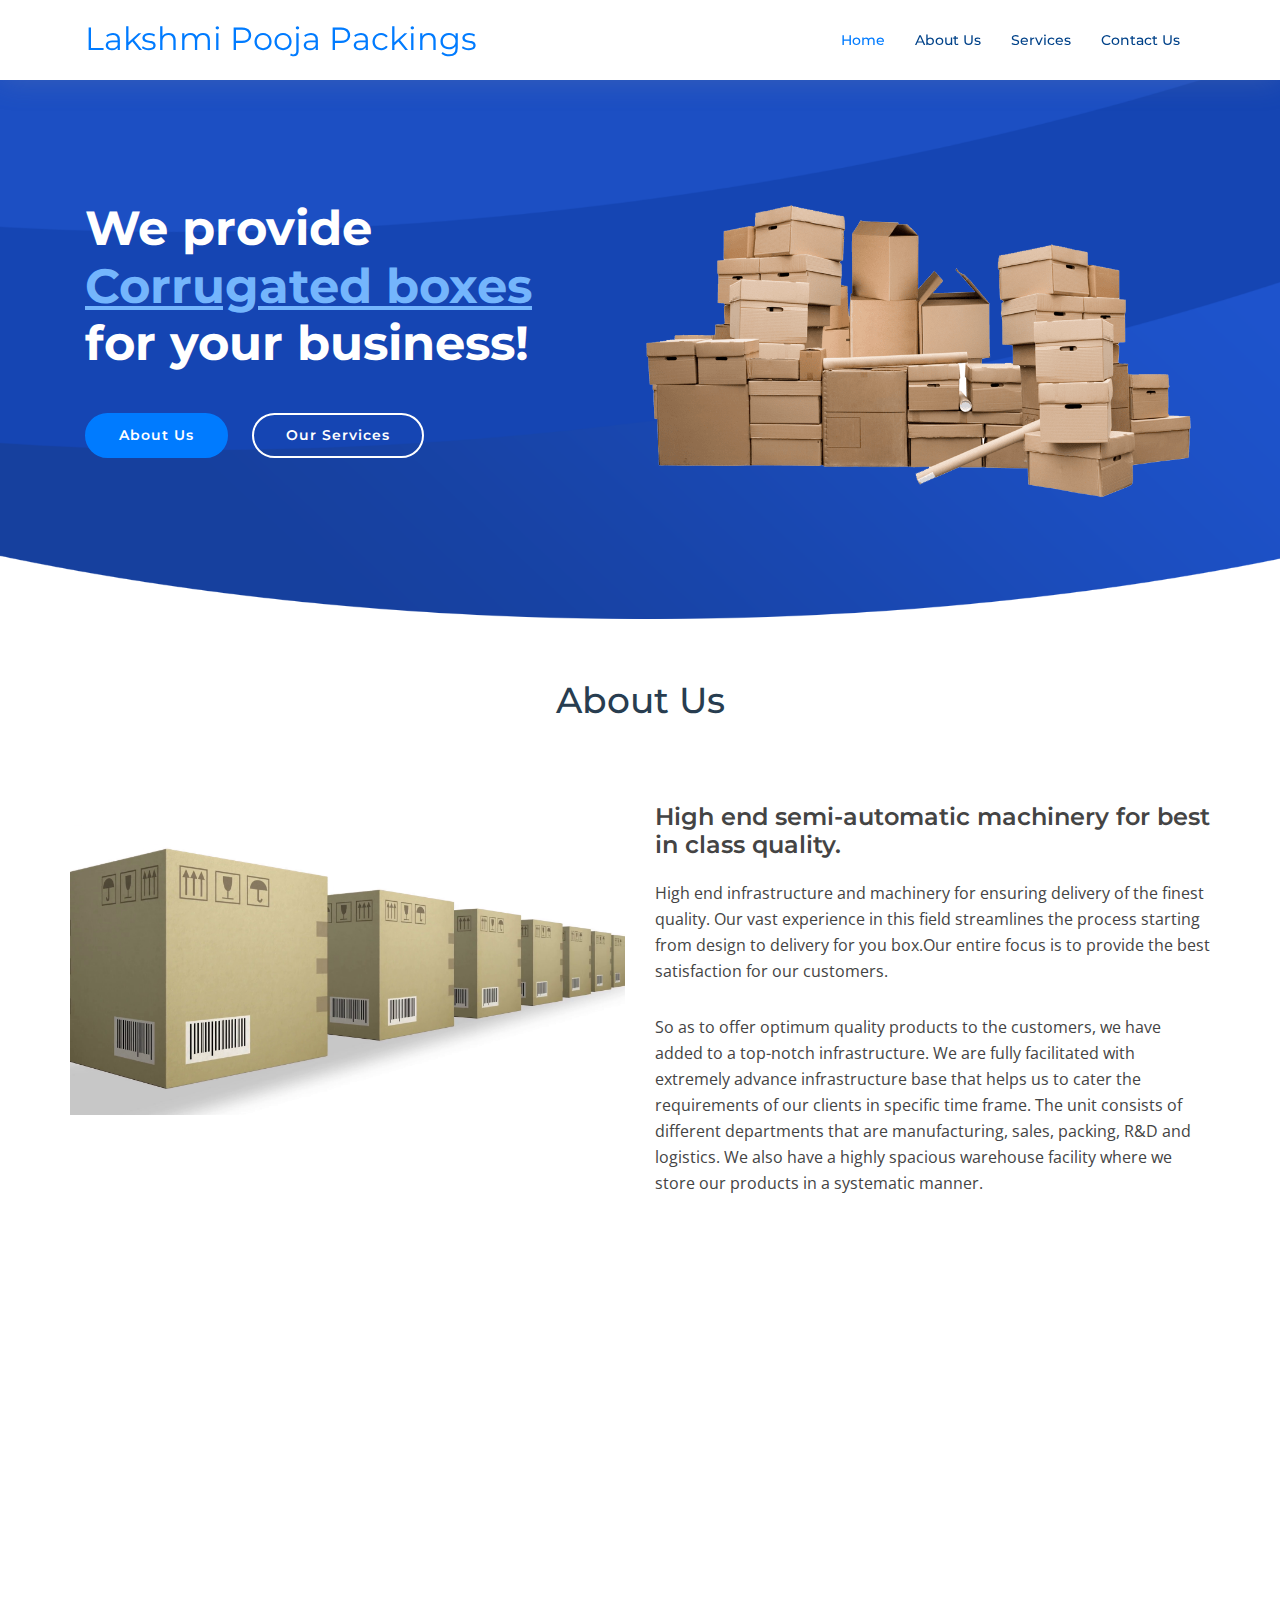
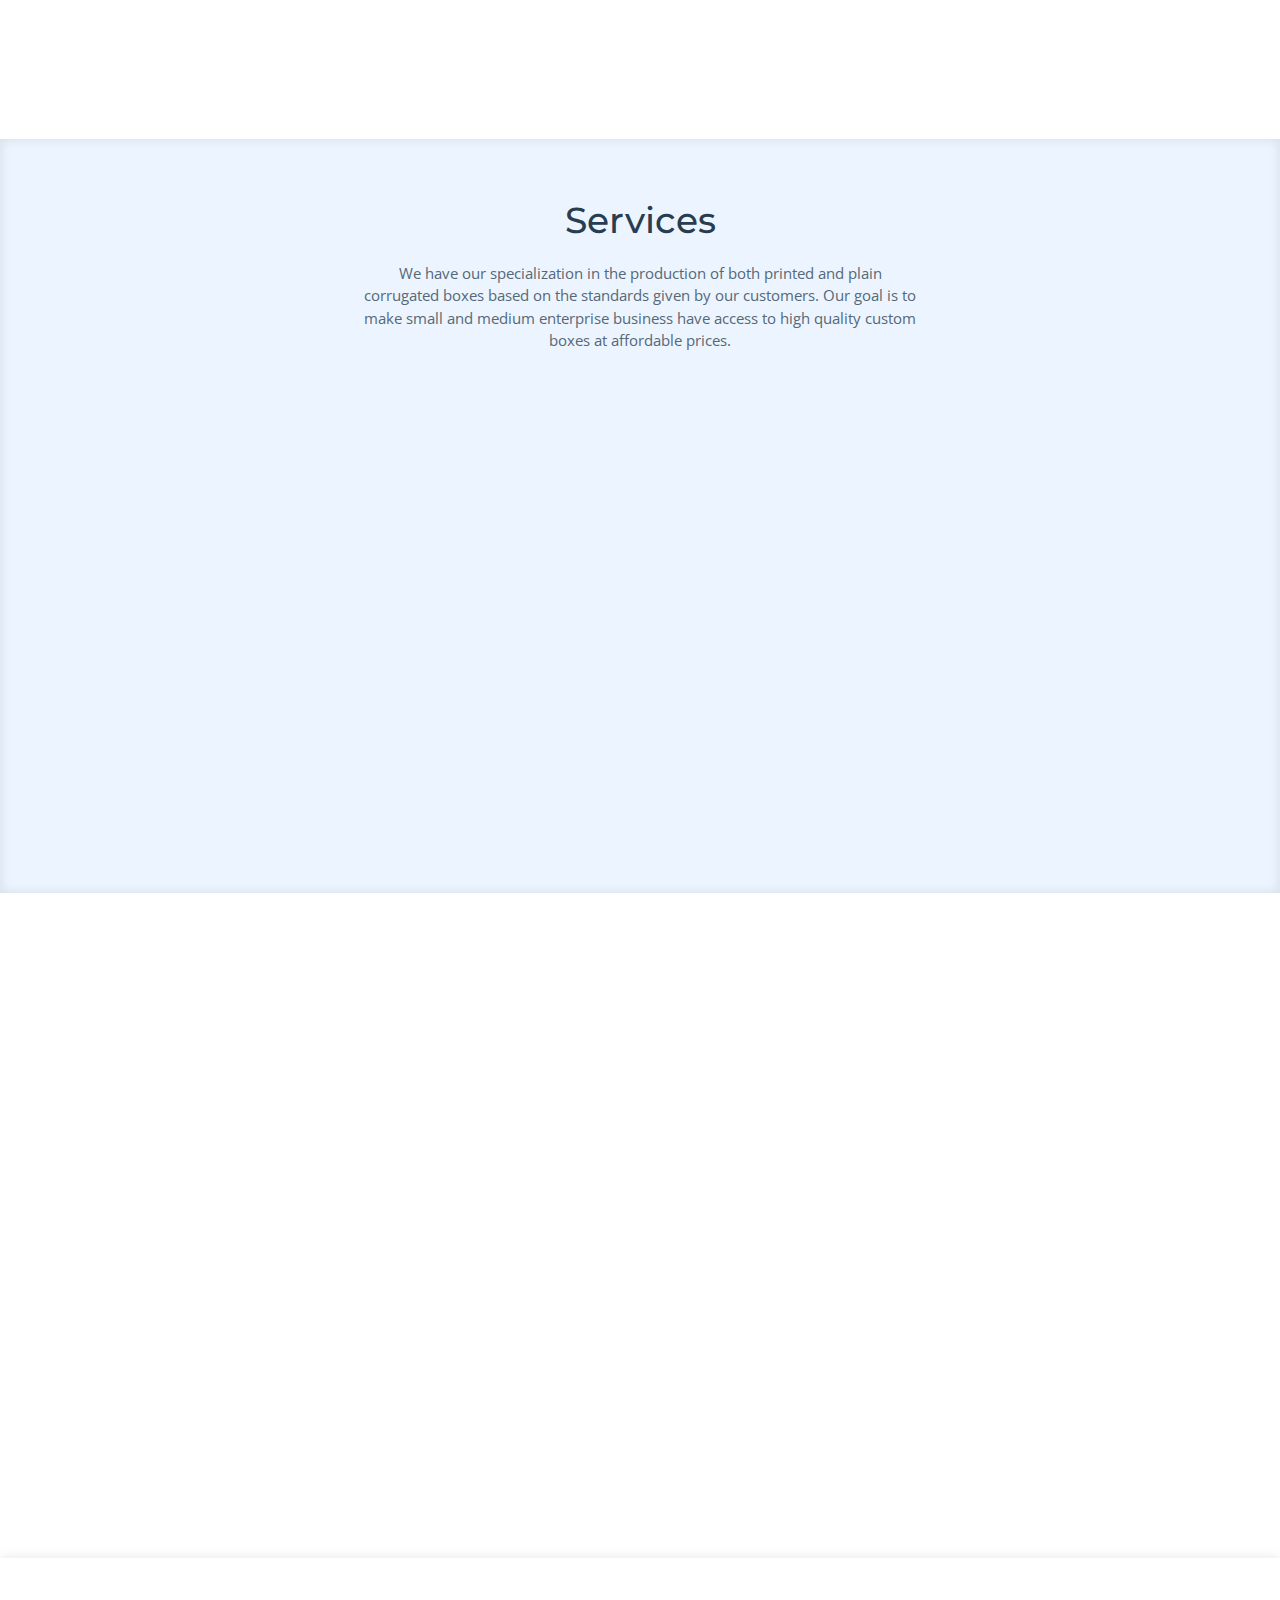
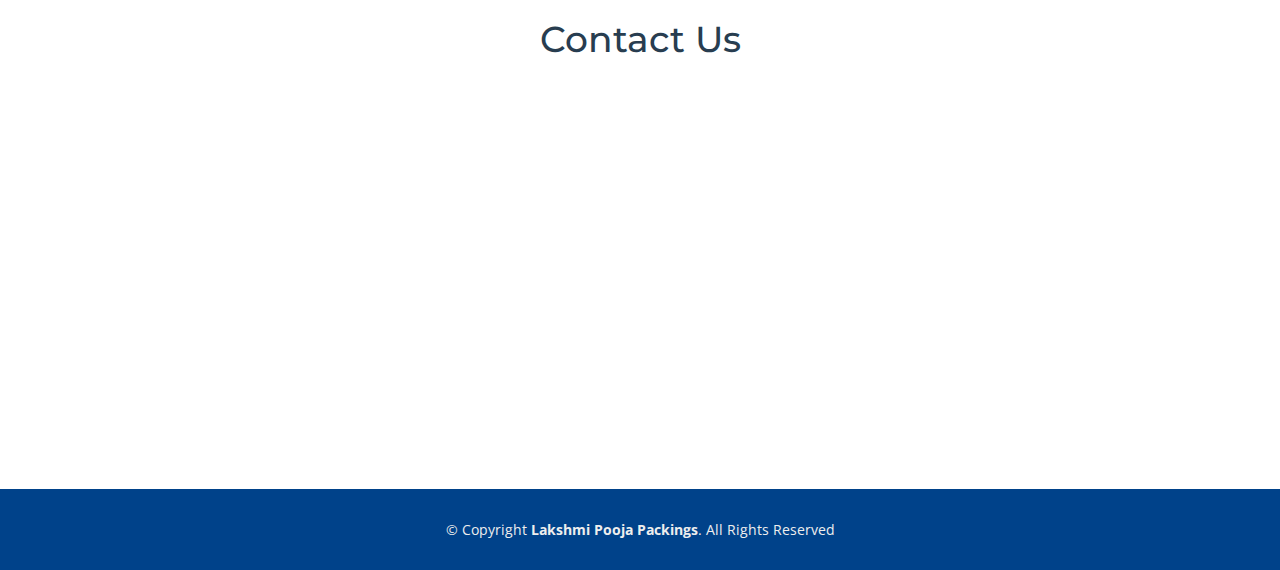
==== index.html @ b99cf153 "first" ====
<!DOCTYPE html>
<html lang="en">
<head>
  <meta charset="utf-8">
  <title>Lakshmi Pooja Packings</title>
  <meta content="width=device-width, initial-scale=1.0" name="viewport">
  <meta name="keywords" content="Corrugated box manufacturers in Coimbatore, lakshmi pooja packings, carton box">
  <meta name="description" content="Corrugated box manufacturers in Coimbatore">

  <!-- Favicons 
  <link href="img/favicon.png" rel="icon">
  <link href="img/apple-touch-icon.png" rel="apple-touch-icon">
  -->

  <!-- Google Fonts -->
  <link href="https://fonts.googleapis.com/css?family=Open+Sans:300,300i,400,400i,700,700i|Montserrat:300,400,500,700" rel="stylesheet">

  <!-- Bootstrap CSS File -->
  <link href="lib/bootstrap/css/bootstrap.min.css" rel="stylesheet">

  <!-- Libraries CSS Files -->
  <link href="lib/font-awesome/css/font-awesome.min.css" rel="stylesheet">
  <link href="lib/animate/animate.min.css" rel="stylesheet">
  <link href="lib/ionicons/css/ionicons.min.css" rel="stylesheet">
  <link href="lib/owlcarousel/assets/owl.carousel.min.css" rel="stylesheet">
  <link href="lib/lightbox/css/lightbox.min.css" rel="stylesheet">

  <!-- Main Stylesheet File -->
  <link href="css/style.css" rel="stylesheet">
</head>

<body>
  <header id="header" class="fixed-top">
    <div class="container">

      <div class="logo float-left">
        <!-- Uncomment below if you prefer to use an image logo -->
        <!-- <h1 class="text-light"><a href="#header"><span>NewBiz</span></a></h1> -->
        <a href="#intro" class="scrollto"><h2>Lakshmi Pooja Packings</h2></a>
      </div>

      <nav class="main-nav float-right d-none d-lg-block">
        <ul>
          <li class="active"><a href="#intro">Home</a></li>
          <li><a href="#about">About Us</a></li>
          <li><a href="#services">Services</a></li> 
          <li><a href="#contact">Contact Us</a></li>
        </ul>
      </nav><!-- .main-nav -->
      
    </div>
  </header><!-- #header -->

  <!--==========================
    Intro Section
  ============================-->
  <section id="intro" class="clearfix">
    <div class="container">

      <div class="intro-img">
        <img src="img/site1.png" alt="" class="img-fluid">
      </div>

      <div class="intro-info">
        <h2>We provide<br><span>Corrugated boxes</span><br>for your business!</h2>
        <div>
          <a href="#about" class="btn-get-started scrollto">About Us</a>
          <a href="#services" class="btn-services scrollto">Our Services</a>
        </div>
      </div>

    </div>
  </section><!-- #intro -->

  <main id="main">

    <!--==========================
      About Us Section
    ============================-->
    <section id="about">
      <div class="container">

        <header class="section-header">
          <h3>About Us</h3>
        </header>

        <div class="row about-container">

          

        <div class="row about-extra">
          <div class="col-lg-6 wow fadeInUp">
            <img src="img/cor3.png" class="img-fluid" alt="">
          </div>
          <div class="col-lg-6 wow fadeInUp pt-5 pt-lg-0">
            <h4>High end semi-automatic machinery for best in class quality.</h4>
            <p>
              High end infrastructure and machinery for ensuring delivery of the finest quality. Our vast experience in this field streamlines the process starting from design to delivery for you box.Our entire focus is to provide the best satisfaction for our customers.
            </p>
            <p>
             So as to offer optimum quality products to the customers, we have added to a top-notch infrastructure. We are fully facilitated with extremely advance infrastructure base that helps us to cater the requirements of our clients in specific time frame. The unit consists of different departments that are manufacturing, sales, packing, R&D and logistics. We also have a highly spacious warehouse facility where we store our products in a systematic manner.
            </p>
          </div>
        </div>

        <div class="row about-extra">
          <div class="col-lg-6 wow fadeInUp order-1 order-lg-2">
            <img src="img/cor.jpg" class="img-fluid" alt="">
          </div>

          <div class="col-lg-6 wow fadeInUp pt-4 pt-lg-0 order-2 order-lg-1">
            <h4>With our industry leading variety and quality, we have emerged as one of the best manufacturers of corrugated boxes.</h4>
          
              <p>Established in the year 1999 at Coimbatore, Tamil Nadu, we “Lakshmi Pooja Packings” are a Sole Proprietorship (Individual) based firm, engaged as the manufacturer of Packaging Box, Corrugated Box and Carton Box. We offer these products at competitive prices to our respected clientele within the definite time period. Under the supervision of our mentor “Ramesh (Proprietor)” we have attained a tremendous position in the market.</p> 
            <p>
              We have been counted amongst the most trusted names in this domain, we are involved as the manufacturer of Packaging Box, Corrugated Box and Carton Box. Offered product range is in compliance with the defined industrial quality norms. 
            </p>
          </div>
          
        </div>

      </div>
    </section><!-- #about -->

    <!--==========================
      Services Section
    ============================-->
    <section id="services" class="section-bg">
      <div class="container">

        <header class="section-header">
          <h3>Services</h3>
          <p>We have our specialization in the production of both printed and plain corrugated boxes based on the standards given by our customers. Our goal is to make small and medium enterprise business have access to high quality custom boxes at affordable prices.</p>
        </header>

        <div class="row">

          <div class="col-md-6 col-lg-5 offset-lg-1 wow bounceInUp" data-wow-duration="1.4s">
            <div class="box">
              <div class="icon"><i class="ion-ios-analytics-outline" style="color: #ff689b;"></i></div>
              <h4 class="title"><a href="">Printed Boxes</a></h4>
              <p class="description">We manufacture off set printed boxes with various customisations. We also have designer services where the customer can create a design of their choice.</p>
            </div>
          </div>
          <div class="col-md-6 col-lg-5 wow bounceInUp" data-wow-duration="1.4s">
            <div class="box">
              <div class="icon"><i class="ion-ios-bookmarks-outline" style="color: #e9bf06;"></i></div>
              <h4 class="title"><a href="">Plain Boxes</a></h4>
              <p class="description">We undertake all plain box orders of desired sizes and support a wide range of GSM of customer's choice. Choose a ply of your choice (3ply, 5ply, 7ply and 9ply)</p>
            </div>
          </div>

          <div class="col-md-6 col-lg-5 offset-lg-1 wow bounceInUp" data-wow-delay="0.1s" data-wow-duration="1.4s">
            <div class="box">
              <div class="icon"><i class="ion-ios-paper-outline" style="color: #3fcdc7;"></i></div>
              <h4 class="title"><a href="">Readymade boxes</a></h4>
              <p class="description">We have a few ready made motor and grinder boxes which you can choose without any waiting time.</p>
            </div>
          </div>
          <div class="col-md-6 col-lg-5 wow bounceInUp" data-wow-delay="0.1s" data-wow-duration="1.4s">
            <div class="box">
              <div class="icon"><i class="ion-ios-speedometer-outline" style="color:#41cf2e;"></i></div>
              <h4 class="title"><a href="">Buffer</a></h4>
              <p class="description">In addition to the carton box of your choice, choose a buffer (both corrugated buffers as well as thermocol buffers) </p>
            </div>
          </div>
          </div>

        </div>

      </div>
    </section><!-- #services -->

    <!--==========================
      Why Us Section
    ============================-->
    <section id="why-us" class="wow fadeIn">
      <div class="container">
        <header class="section-header">
          <h3>Why choose us?</h3>
        </header>

        <div class="row row-eq-height justify-content-center">

          <div class="col-lg-4 mb-4">
            <div class="card wow bounceInUp">
                <i class="fa fa-diamond"></i>
              <div class="card-body">
                <h5 class="card-title">Quality First</h5>
                <p class="card-text">We help our customers design carton boxes of their needs. We ensure that our delivered product is of highest quality.</p>
              </div>
            </div>
          </div>

          <div class="col-lg-4 mb-4">
            <div class="card wow bounceInUp">
                <i class="fa fa-language"></i>
              <div class="card-body">
                <h5 class="card-title">Competative rates</h5>
                <p class="card-text">Being a large scale manufacturer and distributor, enables us to pass on bulk discounts directly to the customer.</p>
              </div>
            </div>
          </div>

          <div class="col-lg-4 mb-4">
            <div class="card wow bounceInUp">
                <i class="fa fa-object-group"></i>
              <div class="card-body">
                <h5 class="card-title">Timely delivery</h5>
                <p class="card-text">While we look forward to building continuing relations with our customers, we always strive to stand above the competition.</p>
              </div>
            </div>
          </div>

        </div>

        <div class="row counters">

          <div class="col-lg-3 col-6 text-center">
                          <p>More than</p>

            <span data-toggle="counter-up">500</span>
            <p>Clients</p>
          </div>

          <div class="col-lg-3 col-6 text-center">
              <p>More than</p>
            <span data-toggle="counter-up">10000</span>
            <p>Orders under taken</p>
          </div>

           <div class="col-lg-3 col-6 text-center">
              <p>More than</p>
            <span data-toggle="counter-up">12</span>
            <p>Years of expertise</p>
          </div>

           <div class="col-lg-3 col-6 text-center">
              <p>More than</p>
            <span data-toggle="counter-up">50</span>
            <p>Employees working</p>
          </div>
  
        </div>

      </div>
    </section>

    <!--==========================
     
   
    <section id="portfolio" class="clearfix">
      <div class="container">

        <header class="section-header">
          <h3 class="section-title">Our Portfolio</h3>
        </header>

        <div class="row">
          <div class="col-lg-12">
            <ul id="portfolio-flters">
              <li data-filter="*" class="filter-active">All</li>
              <li data-filter=".filter-app">App</li>
              <li data-filter=".filter-card">Card</li>
              <li data-filter=".filter-web">Web</li>
            </ul>
          </div>
        </div>

        <div class="row portfolio-container">

          <div class="col-lg-4 col-md-6 portfolio-item filter-app">
            <div class="portfolio-wrap">
              <img src="img/portfolio/app1.jpg" class="img-fluid" alt="">
              <div class="portfolio-info">
                <h4><a href="#">App 1</a></h4>
                <p>App</p>
                <div>
                  <a href="img/portfolio/app1.jpg" data-lightbox="portfolio" data-title="App 1" class="link-preview" title="Preview"><i class="ion ion-eye"></i></a>
                  <a href="#" class="link-details" title="More Details"><i class="ion ion-android-open"></i></a>
                </div>
              </div>
            </div>
          </div>

          <div class="col-lg-4 col-md-6 portfolio-item filter-web" data-wow-delay="0.1s">
            <div class="portfolio-wrap">
              <img src="img/portfolio/web3.jpg" class="img-fluid" alt="">
              <div class="portfolio-info">
                <h4><a href="#">Web 3</a></h4>
                <p>Web</p>
                <div>
                  <a href="img/portfolio/web3.jpg" class="link-preview" data-lightbox="portfolio" data-title="Web 3" title="Preview"><i class="ion ion-eye"></i></a>
                  <a href="#" class="link-details" title="More Details"><i class="ion ion-android-open"></i></a>
                </div>
              </div>
            </div>
          </div>

          <div class="col-lg-4 col-md-6 portfolio-item filter-app" data-wow-delay="0.2s">
            <div class="portfolio-wrap">
              <img src="img/portfolio/app2.jpg" class="img-fluid" alt="">
              <div class="portfolio-info">
                <h4><a href="#">App 2</a></h4>
                <p>App</p>
                <div>
                  <a href="img/portfolio/app2.jpg" class="link-preview" data-lightbox="portfolio" data-title="App 2" title="Preview"><i class="ion ion-eye"></i></a>
                  <a href="#" class="link-details" title="More Details"><i class="ion ion-android-open"></i></a>
                </div>
              </div>
            </div>
          </div>

          <div class="col-lg-4 col-md-6 portfolio-item filter-card">
            <div class="portfolio-wrap">
              <img src="img/portfolio/card2.jpg" class="img-fluid" alt="">
              <div class="portfolio-info">
                <h4><a href="#">Card 2</a></h4>
                <p>Card</p>
                <div>
                  <a href="img/portfolio/card2.jpg" class="link-preview" data-lightbox="portfolio" data-title="Card 2" title="Preview"><i class="ion ion-eye"></i></a>
                  <a href="#" class="link-details" title="More Details"><i class="ion ion-android-open"></i></a>
                </div>
              </div>
            </div>
          </div>

          <div class="col-lg-4 col-md-6 portfolio-item filter-web" data-wow-delay="0.1s">
            <div class="portfolio-wrap">
              <img src="img/portfolio/web2.jpg" class="img-fluid" alt="">
              <div class="portfolio-info">
                <h4><a href="#">Web 2</a></h4>
                <p>Web</p>
                <div>
                  <a href="img/portfolio/web2.jpg" class="link-preview" data-lightbox="portfolio" data-title="Web 2" title="Preview"><i class="ion ion-eye"></i></a>
                  <a href="#" class="link-details" title="More Details"><i class="ion ion-android-open"></i></a>
                </div>
              </div>
            </div>
          </div>

          <div class="col-lg-4 col-md-6 portfolio-item filter-app" data-wow-delay="0.2s">
            <div class="portfolio-wrap">
              <img src="img/portfolio/app3.jpg" class="img-fluid" alt="">
              <div class="portfolio-info">
                <h4><a href="#">App 3</a></h4>
                <p>App</p>
                <div>
                  <a href="img/portfolio/app3.jpg" class="link-preview" data-lightbox="portfolio" data-title="App 3" title="Preview"><i class="ion ion-eye"></i></a>
                  <a href="#" class="link-details" title="More Details"><i class="ion ion-android-open"></i></a>
                </div>
              </div>
            </div>
          </div>

          <div class="col-lg-4 col-md-6 portfolio-item filter-card">
            <div class="portfolio-wrap">
              <img src="img/portfolio/card1.jpg" class="img-fluid" alt="">
              <div class="portfolio-info">
                <h4><a href="#">Card 1</a></h4>
                <p>Card</p>
                <div>
                  <a href="img/portfolio/card1.jpg" class="link-preview" data-lightbox="portfolio" data-title="Card 1" title="Preview"><i class="ion ion-eye"></i></a>
                  <a href="#" class="link-details" title="More Details"><i class="ion ion-android-open"></i></a>
                </div>
              </div>
            </div>
          </div>

          <div class="col-lg-4 col-md-6 portfolio-item filter-card" data-wow-delay="0.1s">
            <div class="portfolio-wrap">
              <img src="img/portfolio/card3.jpg" class="img-fluid" alt="">
              <div class="portfolio-info">
                <h4><a href="#">Card 3</a></h4>
                <p>Card</p>
                <div>
                  <a href="img/portfolio/card3.jpg" class="link-preview" data-lightbox="portfolio" data-title="Card 3" title="Preview"><i class="ion ion-eye"></i></a>
                  <a href="#" class="link-details" title="More Details"><i class="ion ion-android-open"></i></a>
                </div>
              </div>
            </div>
          </div>

          <div class="col-lg-4 col-md-6 portfolio-item filter-web" data-wow-delay="0.2s">
            <div class="portfolio-wrap">
              <img src="img/portfolio/web1.jpg" class="img-fluid" alt="">
              <div class="portfolio-info">
                <h4><a href="#">Web 1</a></h4>
                <p>Web</p>
                <div>
                  <a href="img/portfolio/web1.jpg" class="link-preview" data-lightbox="portfolio" data-title="Web 1" title="Preview"><i class="ion ion-eye"></i></a>
                  <a href="#" class="link-details" title="More Details"><i class="ion ion-android-open"></i></a>
                </div>
              </div>
            </div>
          </div>

        </div>

      </div>
    </section><!-- #portfolio -->


    <!--==========================
     
    <section id="testimonials" class="section-bg">
      <div class="container">

        <header class="section-header">
          <h3>Testimonials</h3>
        </header>

        <div class="row justify-content-center">
          <div class="col-lg-8">

            <div class="owl-carousel testimonials-carousel wow fadeInUp">
    
              <div class="testimonial-item">
                <img src="img/testimonial-1.jpg" class="testimonial-img" alt="">
                <h3>Saul Goodman</h3>
                <h4>Ceo &amp; Founder</h4>
                <p>
                  Proin iaculis purus consequat sem cure digni ssim donec porttitora entum suscipit rhoncus. Accusantium quam, ultricies eget id, aliquam eget nibh et. Maecen aliquam, risus at semper.
                </p>
              </div>
    
              <div class="testimonial-item">
                <img src="img/testimonial-2.jpg" class="testimonial-img" alt="">
                <h3>Sara Wilsson</h3>
                <h4>Designer</h4>
                <p>
                  Export tempor illum tamen malis malis eram quae irure esse labore quem cillum quid cillum eram malis quorum velit fore eram velit sunt aliqua noster fugiat irure amet legam anim culpa.
                </p>
              </div>
    
              <div class="testimonial-item">
                <img src="img/testimonial-3.jpg" class="testimonial-img" alt="">
                <h3>Jena Karlis</h3>
                <h4>Store Owner</h4>
                <p>
                  Enim nisi quem export duis labore cillum quae magna enim sint quorum nulla quem veniam duis minim tempor labore quem eram duis noster aute amet eram fore quis sint minim.
                </p>
              </div>
    
              <div class="testimonial-item">
                <img src="img/testimonial-4.jpg" class="testimonial-img" alt="">
                <h3>Matt Brandon</h3>
                <h4>Freelancer</h4>
                <p>
                  Fugiat enim eram quae cillum dolore dolor amet nulla culpa multos export minim fugiat minim velit minim dolor enim duis veniam ipsum anim magna sunt elit fore quem dolore labore illum veniam.
                </p>
              </div>
    
              <div class="testimonial-item">
                <img src="img/testimonial-5.jpg" class="testimonial-img" alt="">
                <h3>John Larson</h3>
                <h4>Entrepreneur</h4>
                <p>
                  Quis quorum aliqua sint quem legam fore sunt eram irure aliqua veniam tempor noster veniam enim culpa labore duis sunt culpa nulla illum cillum fugiat legam esse veniam culpa fore nisi cillum quid.
                </p>
              </div>

            </div>

          </div>
        </div>


      </div>
    </section><!-- #testimonials -->

    <!--==========================
     
    <section id="team">
      <div class="container">
        <div class="section-header">
          <h3>Team</h3>
          <p>Sed ut perspiciatis unde omnis iste natus error sit voluptatem accusantium doloremque</p>
        </div>

        <div class="row">

          <div class="col-lg-3 col-md-6 wow fadeInUp">
            <div class="member">
              <img src="img/team-1.jpg" class="img-fluid" alt="">
              <div class="member-info">
                <div class="member-info-content">
                  <h4>Walter White</h4>
                  <span>Chief Executive Officer</span>
                  <div class="social">
                    <a href=""><i class="fa fa-twitter"></i></a>
                    <a href=""><i class="fa fa-facebook"></i></a>
                    <a href=""><i class="fa fa-google-plus"></i></a>
                    <a href=""><i class="fa fa-linkedin"></i></a>
                  </div>
                </div>
              </div>
            </div>
          </div>

          <div class="col-lg-3 col-md-6 wow fadeInUp" data-wow-delay="0.1s">
            <div class="member">
              <img src="img/team-2.jpg" class="img-fluid" alt="">
              <div class="member-info">
                <div class="member-info-content">
                  <h4>Sarah Jhonson</h4>
                  <span>Product Manager</span>
                  <div class="social">
                    <a href=""><i class="fa fa-twitter"></i></a>
                    <a href=""><i class="fa fa-facebook"></i></a>
                    <a href=""><i class="fa fa-google-plus"></i></a>
                    <a href=""><i class="fa fa-linkedin"></i></a>
                  </div>
                </div>
              </div>
            </div>
          </div>

          <div class="col-lg-3 col-md-6 wow fadeInUp" data-wow-delay="0.2s">
            <div class="member">
              <img src="img/team-3.jpg" class="img-fluid" alt="">
              <div class="member-info">
                <div class="member-info-content">
                  <h4>William Anderson</h4>
                  <span>CTO</span>
                  <div class="social">
                    <a href=""><i class="fa fa-twitter"></i></a>
                    <a href=""><i class="fa fa-facebook"></i></a>
                    <a href=""><i class="fa fa-google-plus"></i></a>
                    <a href=""><i class="fa fa-linkedin"></i></a>
                  </div>
                </div>
              </div>
            </div>
          </div>

          <div class="col-lg-3 col-md-6 wow fadeInUp" data-wow-delay="0.3s">
            <div class="member">
              <img src="img/team-4.jpg" class="img-fluid" alt="">
              <div class="member-info">
                <div class="member-info-content">
                  <h4>Amanda Jepson</h4>
                  <span>Accountant</span>
                  <div class="social">
                    <a href=""><i class="fa fa-twitter"></i></a>
                    <a href=""><i class="fa fa-facebook"></i></a>
                    <a href=""><i class="fa fa-google-plus"></i></a>
                    <a href=""><i class="fa fa-linkedin"></i></a>
                  </div>
                </div>
              </div>
            </div>
          </div>

        </div>

      </div>
    </section><!-- #team -->

    <!--==========================
     
    <section id="clients" class="section-bg">

      <div class="container">

        <div class="section-header">
          <h3>Our CLients</h3>
          <p>Sed ut perspiciatis unde omnis iste natus error sit voluptatem accusantium doloremque dere santome nida.</p>
        </div>

        <div class="row no-gutters clients-wrap clearfix wow fadeInUp">

          <div class="col-lg-3 col-md-4 col-xs-6">
            <div class="client-logo">
              <img src="img/clients/client-1.png" class="img-fluid" alt="">
            </div>
          </div>
          
          <div class="col-lg-3 col-md-4 col-xs-6">
            <div class="client-logo">
              <img src="img/clients/client-2.png" class="img-fluid" alt="">
            </div>
          </div>
        
          <div class="col-lg-3 col-md-4 col-xs-6">
            <div class="client-logo">
              <img src="img/clients/client-3.png" class="img-fluid" alt="">
            </div>
          </div>
          
          <div class="col-lg-3 col-md-4 col-xs-6">
            <div class="client-logo">
              <img src="img/clients/client-4.png" class="img-fluid" alt="">
            </div>
          </div>
          
          <div class="col-lg-3 col-md-4 col-xs-6">
            <div class="client-logo">
              <img src="img/clients/client-5.png" class="img-fluid" alt="">
            </div>
          </div>
        
          <div class="col-lg-3 col-md-4 col-xs-6">
            <div class="client-logo">
              <img src="img/clients/client-6.png" class="img-fluid" alt="">
            </div>
          </div>
          
          <div class="col-lg-3 col-md-4 col-xs-6">
            <div class="client-logo">
              <img src="img/clients/client-7.png" class="img-fluid" alt="">
            </div>
          </div>
          
          <div class="col-lg-3 col-md-4 col-xs-6">
            <div class="client-logo">
              <img src="img/clients/client-8.png" class="img-fluid" alt="">
            </div>
          </div>

        </div>

      </div>

    </section>

    <!--==========================
      Contact Section
    ============================-->
    <section id="contact">
      <div class="container-fluid">

        <div class="section-header">
          <h3>Contact Us</h3>
        </div>

        <div class="row wow fadeInUp">

          <div class="col-lg-6">
            <div class="map mb-4 mb-lg-0">
              <iframe src="https://www.google.com/maps/embed?pb=!1m18!1m12!1m3!1d3916.0814263641905!2d76.98674061463045!3d11.032517557431602!2m3!1f0!2f0!3f0!3m2!1i1024!2i768!4f13.1!3m3!1m2!1s0x3ba8583f3f2d3699%3A0x5307e9c1c04a94c7!2sLakshmi+Pooja+Packings!5e0!3m2!1sen!2sin!4v1551111389580" frameborder="0" style="border:0; width: 100%; height: 312px;" allowfullscreen></iframe>
            </div>
          </div>

          <div class="col-lg-6">
            <div class="row">
              <div class="col-md-9 info">
                <i class="ion-ios-location-outline"></i>
                <p>No 1, Chinthamani Nagar, Shobha Nagar Road, Avarampalayam, Coimbatore - 641006.</p>
                <i class="ion-ios-email-outline"></i>
                <p>packings.lakshmipooja@gmail.com</p>
                 <i class="ion-ios-telephone-outline"></i>
                <p>9791765445</p>
              </div>
          </div>

        </div>

      </div>
    </section><!-- #contact -->

  </main>

  <!--==========================
    Footer
  ============================-->
  <footer id="footer">

    <div class="container">
      <div class="copyright">
        &copy; Copyright <strong>Lakshmi Pooja Packings</strong>. All Rights Reserved
      </div>
      <div class="credits"> 
      </div>
    </div>
  </footer><!-- #footer -->

  <a href="#" class="back-to-top"><i class="fa fa-chevron-up"></i></a>
  <!-- Uncomment below i you want to use a preloader -->
  <!-- <div id="preloader"></div> -->

  <!-- JavaScript Libraries -->
  <script src="lib/jquery/jquery.min.js"></script>
  <script src="lib/jquery/jquery-migrate.min.js"></script>
  <script src="lib/bootstrap/js/bootstrap.bundle.min.js"></script>
  <script src="lib/easing/easing.min.js"></script>
  <script src="lib/mobile-nav/mobile-nav.js"></script>
  <script src="lib/wow/wow.min.js"></script>
  <script src="lib/waypoints/waypoints.min.js"></script>
  <script src="lib/counterup/counterup.min.js"></script>
  <script src="lib/owlcarousel/owl.carousel.min.js"></script>
  <script src="lib/isotope/isotope.pkgd.min.js"></script>
  <script src="lib/lightbox/js/lightbox.min.js"></script>
  <!-- Contact Form JavaScript File -->
  <script src="contactform/contactform.js"></script>

  <!-- Template Main Javascript File -->
  <script src="js/main.js"></script>

</body>
</html>
---- css/style.css ----
/*
  Theme Name: NewBiz
  Theme URL: https://bootstrapmade.com/newbiz-bootstrap-business-template/
  Author: BootstrapMade.com
  License: https://bootstrapmade.com/license/
*/

/*--------------------------------------------------------------
# General
--------------------------------------------------------------*/

body {
  background: #fff;
  color: #444;
  font-family: "Open Sans", sans-serif;
}

a {
  color: #007bff;
  transition: 0.5s;
}

a:hover,
a:active,
a:focus {
  color: #0b6bd3;
  outline: none;
  text-decoration: none;
}

p {
  padding: 0;
  margin: 0 0 30px 0;
}

h1,
h2,
h3,
h4,
h5,
h6 {
  font-family: "Montserrat", sans-serif;
  font-weight: 400;
  margin: 0 0 20px 0;
  padding: 0;
}

/* Back to top button */

.back-to-top {
  position: fixed;
  display: none;
  background: #007bff;
  color: #fff;
  width: 44px;
  height: 44px;
  text-align: center;
  line-height: 1;
  font-size: 16px;
  border-radius: 50%;
  right: 15px;
  bottom: 15px;
  transition: background 0.5s;
  z-index: 11;
}

.back-to-top i {
  padding-top: 12px;
  color: #fff;
}

/* Prelaoder */

#preloader {
  position: fixed;
  top: 0;
  left: 0;
  right: 0;
  bottom: 0;
  z-index: 9999;
  overflow: hidden;
  background: #fff;
}

#preloader:before {
  content: "";
  position: fixed;
  top: calc(50% - 30px);
  left: calc(50% - 30px);
  border: 6px solid #f2f2f2;
  border-top: 6px solid #007bff;
  border-radius: 50%;
  width: 60px;
  height: 60px;
  -webkit-animation: animate-preloader 1s linear infinite;
  animation: animate-preloader 1s linear infinite;
}

@-webkit-keyframes animate-preloader {
  0% {
    -webkit-transform: rotate(0deg);
    transform: rotate(0deg);
  }

  100% {
    -webkit-transform: rotate(360deg);
    transform: rotate(360deg);
  }
}

@keyframes animate-preloader {
  0% {
    -webkit-transform: rotate(0deg);
    transform: rotate(0deg);
  }

  100% {
    -webkit-transform: rotate(360deg);
    transform: rotate(360deg);
  }
}

/*--------------------------------------------------------------
# Header
--------------------------------------------------------------*/

#header {
  height: 80px;
  transition: all 0.5s;
  z-index: 997;
  transition: all 0.5s;
  padding: 20px 0;
  background: #fff;
  box-shadow: 0px 0px 30px rgba(127, 137, 161, 0.3);
}

#header.header-scrolled,
#header.header-pages {
  height: 60px;
  padding: 10px 0;
}

#header .logo h1 {
  font-size: 36px;
  margin: 0;
  padding: 0;
  line-height: 1;
  font-weight: 400;
  letter-spacing: 3px;
  text-transform: uppercase;
}

#header .logo h1 a,
#header .logo h1 a:hover {
  color: #00366f;
  text-decoration: none;
}

#header .logo img {
  padding: 0;
  margin: 7px 0;
  max-height: 26px;
}

.main-pages {
  margin-top: 60px;
}

/*--------------------------------------------------------------
# Intro Section
--------------------------------------------------------------*/

#intro {
  width: 100%;
  position: relative;
  background: url("../img/intro-bg.png") center bottom no-repeat;
  background-size: cover;
  padding: 200px 0 120px 0;
}

#intro .intro-img {
  width: 50%;
  float: right;
}

#intro .intro-info {
  width: 50%;
  float: left;
}

#intro .intro-info h2 {
  color: #fff;
  margin-bottom: 40px;
  font-size: 48px;
  font-weight: 700;
}

#intro .intro-info h2 span {
  color: #74b5fc;
  text-decoration: underline;
}

#intro .intro-info .btn-get-started,
#intro .intro-info .btn-services {
  font-family: "Montserrat", sans-serif;
  font-size: 14px;
  font-weight: 600;
  letter-spacing: 1px;
  display: inline-block;
  padding: 10px 32px;
  border-radius: 50px;
  transition: 0.5s;
  margin: 0 20px 20px 0;
  color: #fff;
}

#intro .intro-info .btn-get-started {
  background: #007bff;
  border: 2px solid #007bff;
  color: #fff;
}

#intro .intro-info .btn-get-started:hover {
  background: none;
  border-color: #fff;
  color: #fff;
}

#intro .intro-info .btn-services {
  border: 2px solid #fff;
}

#intro .intro-info .btn-services:hover {
  background: #007bff;
  border-color: #007bff;
  color: #fff;
}

/*--------------------------------------------------------------
# Navigation Menu
--------------------------------------------------------------*/

/* Desktop Navigation */

.main-nav {
  /* Drop Down */
  /* Deep Drop Down */
}

.main-nav,
.main-nav * {
  margin: 0;
  padding: 0;
  list-style: none;
}

.main-nav > ul > li {
  position: relative;
  white-space: nowrap;
  float: left;
}

.main-nav a {
  display: block;
  position: relative;
  color: #004289;
  padding: 10px 15px;
  transition: 0.3s;
  font-size: 14px;
  font-family: "Montserrat", sans-serif;
  font-weight: 500;
}

.main-nav a:hover,
.main-nav .active > a,
.main-nav li:hover > a {
  color: #007bff;
  text-decoration: none;
}

.main-nav .drop-down ul {
  display: block;
  position: absolute;
  left: 0;
  top: calc(100% + 30px);
  z-index: 99;
  opacity: 0;
  visibility: hidden;
  padding: 10px 0;
  background: #fff;
  box-shadow: 0px 0px 30px rgba(127, 137, 161, 0.25);
  transition: ease all 0.3s;
}

.main-nav .drop-down:hover > ul {
  opacity: 1;
  top: 100%;
  visibility: visible;
}

.main-nav .drop-down li {
  min-width: 180px;
  position: relative;
}

.main-nav .drop-down ul a {
  padding: 10px 20px;
  font-size: 13px;
  color: #004289;
}

.main-nav .drop-down ul a:hover,
.main-nav .drop-down ul .active > a,
.main-nav .drop-down ul li:hover > a {
  color: #007bff;
}

.main-nav .drop-down > a:after {
  content: "\f107";
  font-family: FontAwesome;
  padding-left: 10px;
}

.main-nav .drop-down .drop-down ul {
  top: 0;
  left: calc(100% - 30px);
}

.main-nav .drop-down .drop-down:hover > ul {
  opacity: 1;
  top: 0;
  left: 100%;
}

.main-nav .drop-down .drop-down > a {
  padding-right: 35px;
}

.main-nav .drop-down .drop-down > a:after {
  content: "\f105";
  position: absolute;
  right: 15px;
}

/* Mobile Navigation */

.mobile-nav {
  position: fixed;
  top: 0;
  bottom: 0;
  z-index: 9999;
  overflow-y: auto;
  left: -260px;
  width: 260px;
  padding-top: 18px;
  background: rgba(19, 39, 57, 0.8);
  transition: 0.4s;
}

.mobile-nav * {
  margin: 0;
  padding: 0;
  list-style: none;
}

.mobile-nav a {
  display: block;
  position: relative;
  color: #fff;
  padding: 10px 20px;
  font-weight: 500;
}

.mobile-nav a:hover,
.mobile-nav .active > a,
.mobile-nav li:hover > a {
  color: #74b5fc;
  text-decoration: none;
}

.mobile-nav .drop-down > a:after {
  content: "\f078";
  font-family: FontAwesome;
  padding-left: 10px;
  position: absolute;
  right: 15px;
}

.mobile-nav .active.drop-down > a:after {
  content: "\f077";
}

.mobile-nav .drop-down > a {
  padding-right: 35px;
}

.mobile-nav .drop-down ul {
  display: none;
  overflow: hidden;
}

.mobile-nav .drop-down li {
  padding-left: 20px;
}

.mobile-nav-toggle {
  position: fixed;
  right: 0;
  top: 0;
  z-index: 9998;
  border: 0;
  background: none;
  font-size: 24px;
  transition: all 0.4s;
  outline: none !important;
  line-height: 1;
  cursor: pointer;
  text-align: right;
}

.mobile-nav-toggle i {
  margin: 18px 18px 0 0;
  color: #004289;
}

.mobile-nav-overly {
  width: 100%;
  height: 100%;
  z-index: 9997;
  top: 0;
  left: 0;
  position: fixed;
  background: rgba(19, 39, 57, 0.8);
  overflow: hidden;
  display: none;
}

.mobile-nav-active {
  overflow: hidden;
}

.mobile-nav-active .mobile-nav {
  left: 0;
}

.mobile-nav-active .mobile-nav-toggle i {
  color: #fff;
}

/*--------------------------------------------------------------
# Sections
--------------------------------------------------------------*/

/* Sections Header
--------------------------------*/

.section-header h3 {
  font-size: 36px;
  color: #283d50;
  text-align: center;
  font-weight: 500;
  position: relative;
}

.section-header p {
  text-align: center;
  margin: auto;
  font-size: 15px;
  padding-bottom: 60px;
  color: #556877;
  width: 50%;
}

/* Section with background
--------------------------------*/

.section-bg {
  background: #ecf5ff;
}

/* About Us Section
--------------------------------*/

#about {
  background: #fff;
  padding: 60px 0;
}

#about .about-container .background {
  margin: 20px 0;
}

#about .about-container .content {
  background: #fff;
}

#about .about-container .title {
  color: #333;
  font-weight: 700;
  font-size: 32px;
}

#about .about-container p {
  line-height: 26px;
}

#about .about-container p:last-child {
  margin-bottom: 0;
}

#about .about-container .icon-box {
  background: #fff;
  background-size: cover;
  padding: 0 0 30px 0;
}

#about .about-container .icon-box .icon {
  float: left;
  background: #fff;
  width: 64px;
  height: 64px;
  display: -webkit-box;
  display: -webkit-flex;
  display: -ms-flexbox;
  display: flex;
  -webkit-box-pack: center;
  -webkit-justify-content: center;
  -ms-flex-pack: center;
  justify-content: center;
  -webkit-box-align: center;
  -webkit-align-items: center;
  -ms-flex-align: center;
  align-items: center;
  -webkit-box-orient: vertical;
  -webkit-box-direction: normal;
  -webkit-flex-direction: column;
  -ms-flex-direction: column;
  flex-direction: column;
  text-align: center;
  border-radius: 50%;
  border: 2px solid #007bff;
  transition: all 0.3s ease-in-out;
}

#about .about-container .icon-box .icon i {
  color: #007bff;
  font-size: 24px;
}

#about .about-container .icon-box:hover .icon {
  background: #007bff;
}

#about .about-container .icon-box:hover .icon i {
  color: #fff;
}

#about .about-container .icon-box .title {
  margin-left: 80px;
  font-weight: 600;
  margin-bottom: 5px;
  font-size: 18px;
}

#about .about-container .icon-box .title a {
  color: #283d50;
}

#about .about-container .icon-box .description {
  margin-left: 80px;
  line-height: 24px;
  font-size: 14px;
}

#about .about-extra {
  padding-top: 60px;
}

#about .about-extra h4 {
  font-weight: 600;
  font-size: 24px;
}

/* Services Section
--------------------------------*/

#services {
  padding: 60px 0 40px 0;
  box-shadow: inset 0px 0px 12px 0px rgba(0, 0, 0, 0.1);
}

#services .box {
  padding: 30px;
  position: relative;
  overflow: hidden;
  border-radius: 10px;
  margin: 0 10px 40px 10px;
  background: #fff;
  box-shadow: 0 10px 29px 0 rgba(68, 88, 144, 0.1);
  transition: all 0.3s ease-in-out;
}

#services .box:hover {
  -webkit-transform: translateY(-5px);
  transform: translateY(-5px);
}

#services .icon {
  position: absolute;
  left: -10px;
  top: calc(50% - 32px);
}

#services .icon i {
  font-size: 64px;
  line-height: 1;
  transition: 0.5s;
}

#services .title {
  margin-left: 40px;
  font-weight: 700;
  margin-bottom: 15px;
  font-size: 18px;
}

#services .title a {
  color: #111;
}

#services .box:hover .title a {
  color: #007bff;
}

#services .description {
  font-size: 14px;
  margin-left: 40px;
  line-height: 24px;
  margin-bottom: 0;
}

#why-us {
  padding: 60px 0;
  background: #004a99;
}

#why-us .section-header h3,
#why-us .section-header p {
  color: #fff;
}

#why-us .card {
  background: #00458f;
  border-color: #00458f;
  border-radius: 10px;
  margin: 0 15px;
  padding: 15px 0;
  text-align: center;
  color: #fff;
  transition: 0.3s ease-in-out;
  height: 100%;
}

#why-us .card:hover {
  background: #003b7a;
  border-color: #003b7a;
}

#why-us .card i {
  font-size: 48px;
  padding-top: 15px;
  color: #bfddfe;
}

#why-us .card h5 {
  font-size: 22px;
  font-weight: 600;
}

#why-us .card p {
  font-size: 15px;
  color: #d8eafe;
}

#why-us .card .readmore {
  color: #fff;
  font-weight: 600;
  display: inline-block;
  transition: 0.3s ease-in-out;
  border-bottom: #00458f solid 2px;
}

#why-us .card .readmore:hover {
  border-bottom: #fff solid 2px;
}

#why-us .counters {
  padding-top: 40px;
}

#why-us .counters span {
  font-family: "Montserrat", sans-serif;
  font-weight: bold;
  font-size: 48px;
  display: block;
  color: #fff;
}

#why-us .counters p {
  padding: 0;
  margin: 0 0 20px 0;
  font-family: "Montserrat", sans-serif;
  font-size: 14px;
  color: #cce5ff;
}

/* Portfolio Section
--------------------------------*/

#portfolio {
  padding: 60px 0;
  box-shadow: 0px 0px 12px 0px rgba(0, 0, 0, 0.1);
}

#portfolio #portfolio-flters {
  padding: 0;
  margin: 5px 0 35px 0;
  list-style: none;
  text-align: center;
}

#portfolio #portfolio-flters li {
  cursor: pointer;
  margin: 15px 15px 15px 0;
  display: inline-block;
  padding: 6px 20px;
  font-size: 12px;
  line-height: 20px;
  color: #007bff;
  border-radius: 50px;
  text-transform: uppercase;
  background: #ecf5ff;
  margin-bottom: 5px;
  transition: all 0.3s ease-in-out;
}

#portfolio #portfolio-flters li:hover,
#portfolio #portfolio-flters li.filter-active {
  background: #007bff;
  color: #fff;
}

#portfolio #portfolio-flters li:last-child {
  margin-right: 0;
}

#portfolio .portfolio-item {
  position: relative;
  overflow: hidden;
  margin-bottom: 30px;
}

#portfolio .portfolio-item .portfolio-wrap {
  overflow: hidden;
  position: relative;
  border-radius: 6px;
  margin: 0;
}

#portfolio .portfolio-item .portfolio-wrap:hover img {
  opacity: 0.4;
  transition: 0.3s;
}

#portfolio .portfolio-item .portfolio-wrap .portfolio-info {
  position: absolute;
  top: 0;
  right: 0;
  bottom: 0;
  left: 0;
  display: -webkit-box;
  display: -webkit-flex;
  display: -ms-flexbox;
  display: flex;
  -webkit-box-pack: center;
  -webkit-justify-content: center;
  -ms-flex-pack: center;
  justify-content: center;
  -webkit-box-align: center;
  -webkit-align-items: center;
  -ms-flex-align: center;
  align-items: center;
  -webkit-box-orient: vertical;
  -webkit-box-direction: normal;
  -webkit-flex-direction: column;
  -ms-flex-direction: column;
  flex-direction: column;
  text-align: center;
  opacity: 0;
  transition: 0.2s linear;
}

#portfolio .portfolio-item .portfolio-wrap .portfolio-info h4 {
  font-size: 22px;
  line-height: 1px;
  font-weight: 700;
  margin-bottom: 14px;
  padding-bottom: 0;
}

#portfolio .portfolio-item .portfolio-wrap .portfolio-info h4 a {
  color: #fff;
}

#portfolio .portfolio-item .portfolio-wrap .portfolio-info h4 a:hover {
  color: #007bff;
}

#portfolio .portfolio-item .portfolio-wrap .portfolio-info p {
  padding: 0;
  margin: 0;
  color: #e2effe;
  font-weight: 500;
  font-size: 14px;
  text-transform: uppercase;
}

#portfolio .portfolio-item .portfolio-wrap .portfolio-info .link-preview,
#portfolio .portfolio-item .portfolio-wrap .portfolio-info .link-details {
  display: inline-block;
  line-height: 1;
  text-align: center;
  width: 36px;
  height: 36px;
  background: #007bff;
  border-radius: 50%;
  margin: 10px 4px 0 4px;
}

#portfolio .portfolio-item .portfolio-wrap .portfolio-info .link-preview i,
#portfolio .portfolio-item .portfolio-wrap .portfolio-info .link-details i {
  padding-top: 6px;
  font-size: 22px;
  color: #fff;
}

#portfolio .portfolio-item .portfolio-wrap .portfolio-info .link-preview:hover,
#portfolio .portfolio-item .portfolio-wrap .portfolio-info .link-details:hover {
  background: #3395ff;
}

#portfolio .portfolio-item .portfolio-wrap .portfolio-info .link-preview:hover i,
#portfolio .portfolio-item .portfolio-wrap .portfolio-info .link-details:hover i {
  color: #fff;
}

#portfolio .portfolio-item .portfolio-wrap:hover {
  background: #003166;
}

#portfolio .portfolio-item .portfolio-wrap:hover .portfolio-info {
  opacity: 1;
}

/* Testimonials Section
--------------------------------*/

#testimonials {
  padding: 60px 0;
  box-shadow: inset 0px 0px 12px 0px rgba(0, 0, 0, 0.1);
}

#testimonials .section-header {
  margin-bottom: 40px;
}

#testimonials .testimonial-item .testimonial-img {
  width: 120px;
  border-radius: 50%;
  border: 4px solid #fff;
  float: left;
}

#testimonials .testimonial-item h3 {
  font-size: 20px;
  font-weight: bold;
  margin: 10px 0 5px 0;
  color: #111;
  margin-left: 140px;
}

#testimonials .testimonial-item h4 {
  font-size: 14px;
  color: #999;
  margin: 0 0 15px 0;
  margin-left: 140px;
}

#testimonials .testimonial-item p {
  font-style: italic;
  margin: 0 0 15px 140px;
}

#testimonials .owl-nav,
#testimonials .owl-dots {
  margin-top: 5px;
  text-align: center;
}

#testimonials .owl-dot {
  display: inline-block;
  margin: 0 5px;
  width: 12px;
  height: 12px;
  border-radius: 50%;
  background-color: #ddd;
}

#testimonials .owl-dot.active {
  background-color: #007bff;
}

/* Team Section
--------------------------------*/

#team {
  background: #fff;
  padding: 60px 0;
  box-shadow: 0px 0px 12px 0px rgba(0, 0, 0, 0.1);
}

#team .member {
  text-align: center;
  margin-bottom: 20px;
  position: relative;
  border-radius: 50%;
  overflow: hidden;
}

#team .member .member-info {
  opacity: 0;
  display: -webkit-box;
  display: -webkit-flex;
  display: -ms-flexbox;
  display: flex;
  -webkit-box-pack: center;
  -webkit-justify-content: center;
  -ms-flex-pack: center;
  justify-content: center;
  -webkit-box-align: center;
  -webkit-align-items: center;
  -ms-flex-align: center;
  align-items: center;
  position: absolute;
  bottom: 0;
  top: 0;
  left: 0;
  right: 0;
  transition: 0.2s;
}

#team .member .member-info-content {
  margin-top: 50px;
  transition: margin 0.2s;
}

#team .member:hover .member-info {
  background: rgba(0, 62, 128, 0.7);
  opacity: 1;
  transition: 0.4s;
}

#team .member:hover .member-info-content {
  margin-top: 0;
  transition: margin 0.4s;
}

#team .member h4 {
  font-weight: 700;
  margin-bottom: 2px;
  font-size: 18px;
  color: #fff;
}

#team .member span {
  font-style: italic;
  display: block;
  font-size: 13px;
  color: #fff;
}

#team .member .social {
  margin-top: 15px;
}

#team .member .social a {
  transition: none;
  color: #fff;
}

#team .member .social a:hover {
  color: #007bff;
}

#team .member .social i {
  font-size: 18px;
  margin: 0 2px;
}

/* Clients Section
--------------------------------*/

#clients {
  padding: 60px 0;
  box-shadow: inset 0px 0px 12px 0px rgba(0, 0, 0, 0.1);
}

#clients .clients-wrap {
  border-top: 1px solid #d6eaff;
  border-left: 1px solid #d6eaff;
  margin-bottom: 30px;
}

#clients .client-logo {
  padding: 64px;
  display: -webkit-box;
  display: -webkit-flex;
  display: -ms-flexbox;
  display: flex;
  -webkit-box-pack: center;
  -webkit-justify-content: center;
  -ms-flex-pack: center;
  justify-content: center;
  -webkit-box-align: center;
  -webkit-align-items: center;
  -ms-flex-align: center;
  align-items: center;
  border-right: 1px solid #d6eaff;
  border-bottom: 1px solid #d6eaff;
  overflow: hidden;
  background: #fff;
  height: 160px;
}

#clients .client-logo:hover img {
  -webkit-transform: scale(1.2);
  transform: scale(1.2);
}

#clients img {
  transition: all 0.4s ease-in-out;
}

/* Contact Section
--------------------------------*/

#contact {
  box-shadow: 0px 0px 12px 0px rgba(0, 0, 0, 0.1);
  padding: 60px 0;
  overflow: hidden;
}

#contact .section-header {
  padding-bottom: 30px;
}

#contact .contact-about h3 {
  font-size: 36px;
  margin: 0 0 10px 0;
  padding: 0;
  line-height: 1;
  font-family: "Montserrat", sans-serif;
  font-weight: 300;
  letter-spacing: 3px;
  text-transform: uppercase;
  color: #007bff;
}

#contact .contact-about p {
  font-size: 14px;
  line-height: 24px;
  font-family: "Montserrat", sans-serif;
  color: #888;
}

#contact .social-links {
  padding-bottom: 20px;
}

#contact .social-links a {
  font-size: 18px;
  display: inline-block;
  background: #fff;
  color: #007bff;
  line-height: 1;
  padding: 8px 0;
  margin-right: 4px;
  border-radius: 50%;
  text-align: center;
  width: 36px;
  height: 36px;
  transition: 0.3s;
  border: 1px solid #007bff;
}

#contact .social-links a:hover {
  background: #007bff;
  color: #fff;
}

#contact .info {
  color: #283d50;
}

#contact .info i {
  font-size: 32px;
  color: #007bff;
  float: left;
  line-height: 1;
}

#contact .info p {
  padding: 0 0 10px 36px;
  line-height: 28px;
  font-size: 14px;
}

#contact .form #sendmessage {
  color: #007bff;
  border: 1px solid #007bff;
  display: none;
  text-align: center;
  padding: 15px;
  font-weight: 600;
  margin-bottom: 15px;
}

#contact .form #errormessage {
  color: red;
  display: none;
  border: 1px solid red;
  text-align: center;
  padding: 15px;
  font-weight: 600;
  margin-bottom: 15px;
}

#contact .form #sendmessage.show,
#contact .form #errormessage.show,
#contact .form .show {
  display: block;
}

#contact .form .validation {
  color: red;
  display: none;
  margin: 0 0 20px;
  font-weight: 400;
  font-size: 13px;
}

#contact .form input,
#contact .form textarea {
  border-radius: 0;
  box-shadow: none;
  font-size: 14px;
}

#contact .form button[type="submit"] {
  background: #007bff;
  border: 0;
  border-radius: 20px;
  padding: 8px 30px;
  color: #fff;
  transition: 0.3s;
}

#contact .form button[type="submit"]:hover {
  background: #0067d5;
  cursor: pointer;
}

/*--------------------------------------------------------------
# Footer
--------------------------------------------------------------*/

#footer {
  background: #00428a;
  padding: 0 0 30px 0;
  color: #eee;
  font-size: 14px;
}

#footer .footer-top {
  background: #004a99;
  padding: 60px 0 30px 0;
}

#footer .footer-top .footer-info {
  margin-bottom: 30px;
}

#footer .footer-top .footer-info h3 {
  font-size: 34px;
  margin: 0 0 20px 0;
  padding: 2px 0 2px 0;
  line-height: 1;
  font-family: "Montserrat", sans-serif;
  color: #fff;
  font-weight: 400;
  letter-spacing: 3px;
  text-transform: uppercase;
}

#footer .footer-top .footer-info p {
  font-size: 13px;
  line-height: 24px;
  margin-bottom: 0;
  font-family: "Montserrat", sans-serif;
  color: #ecf5ff;
}

#footer .footer-top .social-links a {
  font-size: 18px;
  display: inline-block;
  background: #007bff;
  color: #fff;
  line-height: 1;
  padding: 8px 0;
  margin-right: 4px;
  border-radius: 50%;
  text-align: center;
  width: 36px;
  height: 36px;
  transition: 0.3s;
}

#footer .footer-top .social-links a:hover {
  background: #0067d5;
  color: #fff;
}

#footer .footer-top h4 {
  font-size: 14px;
  font-weight: bold;
  color: #fff;
  text-transform: uppercase;
  position: relative;
  padding-bottom: 10px;
}

#footer .footer-top .footer-links {
  margin-bottom: 30px;
}

#footer .footer-top .footer-links ul {
  list-style: none;
  padding: 0;
  margin: 0;
}

#footer .footer-top .footer-links ul li {
  padding: 8px 0;
}

#footer .footer-top .footer-links ul li:first-child {
  padding-top: 0;
}

#footer .footer-top .footer-links ul a {
  color: #ecf5ff;
}

#footer .footer-top .footer-links ul a:hover {
  color: #74b5fc;
}

#footer .footer-top .footer-contact {
  margin-bottom: 30px;
}

#footer .footer-top .footer-contact p {
  line-height: 26px;
}

#footer .footer-top .footer-newsletter {
  margin-bottom: 30px;
}

#footer .footer-top .footer-newsletter input[type="email"] {
  border: 0;
  padding: 6px 8px;
  width: 65%;
}

#footer .footer-top .footer-newsletter input[type="submit"] {
  background: #007bff;
  border: 0;
  width: 35%;
  padding: 6px 0;
  text-align: center;
  color: #fff;
  transition: 0.3s;
  cursor: pointer;
}

#footer .footer-top .footer-newsletter input[type="submit"]:hover {
  background: #0062cc;
}

#footer .copyright {
  text-align: center;
  padding-top: 30px;
}

#footer .credits {
  text-align: center;
  font-size: 13px;
  color: #f1f7ff;
}

#footer .credits a {
  color: #bfddfe;
}

#footer .credits a:hover {
  color: #f1f7ff;
}

/*--------------------------------------------------------------
# Responsive Media Queries
--------------------------------------------------------------*/

@media (min-width: 992px) {
  #testimonials .testimonial-item p {
    width: 80%;
  }
}

@media (max-width: 991px) {
  #header {
    height: 60px;
    padding: 10px 0;
  }

  #header .logo h1 {
    font-size: 28px;
    padding: 8px 0;
  }

  #intro {
    padding: 140px 0 60px 0;
  }

  #intro .intro-img {
    width: 80%;
    float: none;
    margin: 0 auto 25px auto;
  }

  #intro .intro-info {
    width: 80%;
    float: none;
    margin: auto;
    text-align: center;
  }

  #why-us .card {
    margin: 0;
  }
}

@media (max-width: 768px) {
  .back-to-top {
    bottom: 15px;
  }
}

@media (max-width: 767px) {
  #intro .intro-info {
    width: 100%;
  }

  #intro .intro-info h2 {
    font-size: 34px;
    margin-bottom: 30px;
  }

  .section-header p {
    width: 100%;
  }

  #testimonials .testimonial-item {
    text-align: center;
  }

  #testimonials .testimonial-item .testimonial-img {
    float: none;
    margin: auto;
  }

  #testimonials .testimonial-item h3,
  #testimonials .testimonial-item h4,
  #testimonials .testimonial-item p {
    margin-left: 0;
  }
}

@media (max-width: 574px) {
  #intro {
    padding: 100px 0 20px 0;
  }
}
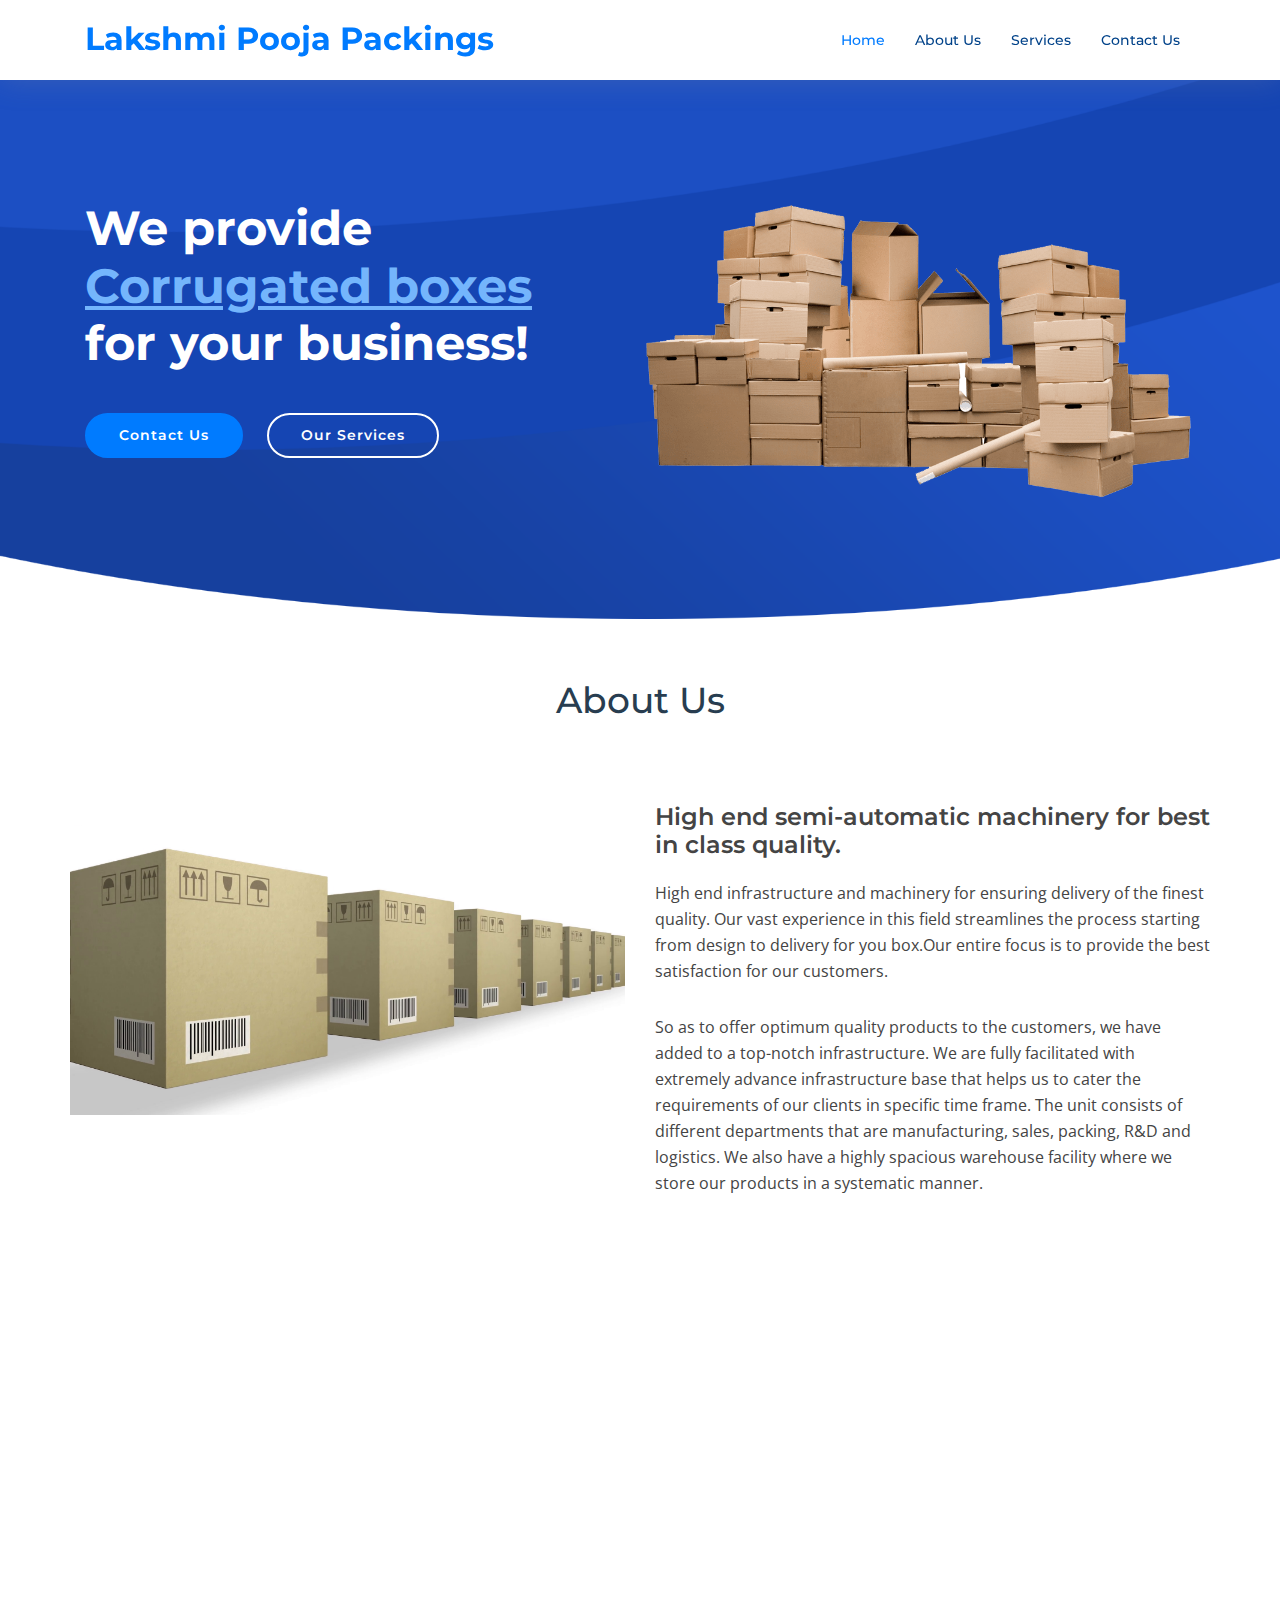
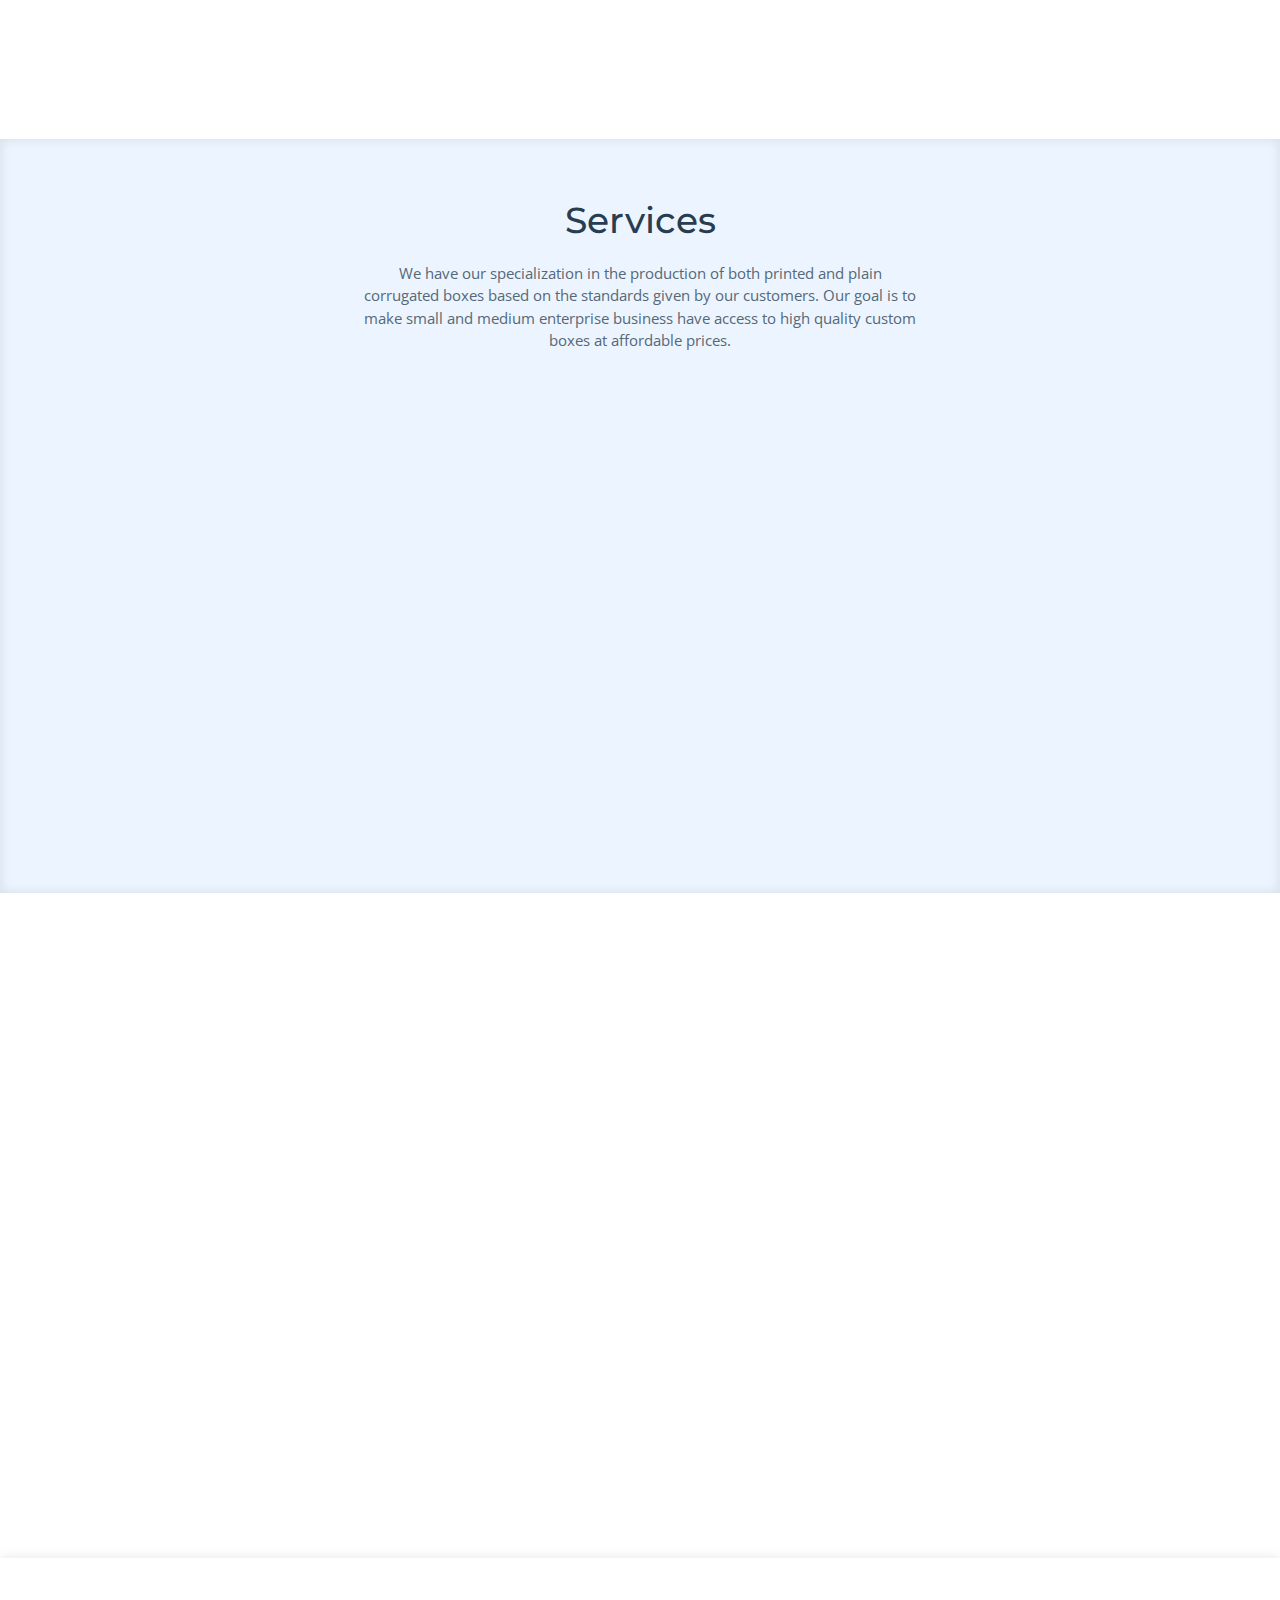
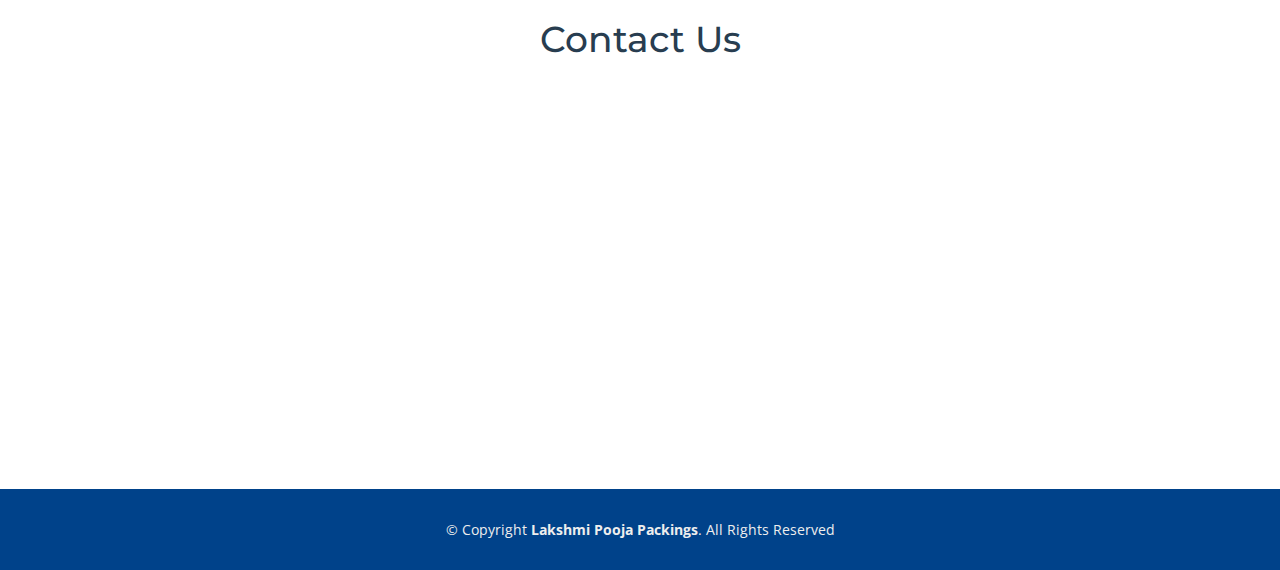
==== commit c5d251af: "favicon added and font awsome changes" ====
--- a/index.html
+++ b/index.html
@@ -7,10 +7,10 @@
   <meta name="keywords" content="Corrugated box manufacturers in Coimbatore, lakshmi pooja packings, carton box">
   <meta name="description" content="Corrugated box manufacturers in Coimbatore">
 
-  <!-- Favicons 
+
   <link href="img/favicon.png" rel="icon">
   <link href="img/apple-touch-icon.png" rel="apple-touch-icon">
-  -->
+
 
   <!-- Google Fonts -->
   <link href="https://fonts.googleapis.com/css?family=Open+Sans:300,300i,400,400i,700,700i|Montserrat:300,400,500,700" rel="stylesheet">
@@ -36,18 +36,18 @@
       <div class="logo float-left">
         <!-- Uncomment below if you prefer to use an image logo -->
         <!-- <h1 class="text-light"><a href="#header"><span>NewBiz</span></a></h1> -->
-        <a href="#intro" class="scrollto"><h2>Lakshmi Pooja Packings</h2></a>
+        <a href="#intro" class="scrollto"><h2><b>Lakshmi Pooja Packings</b></h2></a>
       </div>
 
       <nav class="main-nav float-right d-none d-lg-block">
         <ul>
           <li class="active"><a href="#intro">Home</a></li>
           <li><a href="#about">About Us</a></li>
-          <li><a href="#services">Services</a></li> 
+          <li><a href="#services">Services</a></li>
           <li><a href="#contact">Contact Us</a></li>
         </ul>
       </nav><!-- .main-nav -->
-      
+
     </div>
   </header><!-- #header -->
 
@@ -64,7 +64,7 @@
       <div class="intro-info">
         <h2>We provide<br><span>Corrugated boxes</span><br>for your business!</h2>
         <div>
-          <a href="#about" class="btn-get-started scrollto">About Us</a>
+          <a href="#contact" class="btn-get-started scrollto">Contact Us</a>
           <a href="#services" class="btn-services scrollto">Our Services</a>
         </div>
       </div>
@@ -86,7 +86,7 @@
 
         <div class="row about-container">
 
-          
+
 
         <div class="row about-extra">
           <div class="col-lg-6 wow fadeInUp">
@@ -110,13 +110,13 @@
 
           <div class="col-lg-6 wow fadeInUp pt-4 pt-lg-0 order-2 order-lg-1">
             <h4>With our industry leading variety and quality, we have emerged as one of the best manufacturers of corrugated boxes.</h4>
-          
-              <p>Established in the year 1999 at Coimbatore, Tamil Nadu, we “Lakshmi Pooja Packings” are a Sole Proprietorship (Individual) based firm, engaged as the manufacturer of Packaging Box, Corrugated Box and Carton Box. We offer these products at competitive prices to our respected clientele within the definite time period. Under the supervision of our mentor “Ramesh (Proprietor)” we have attained a tremendous position in the market.</p> 
+
+              <p>Established in the year 1999 at Coimbatore, Tamil Nadu, we “Lakshmi Pooja Packings” are a Sole Proprietorship (Individual) based firm, engaged as the manufacturer of Packaging Box, Corrugated Box and Carton Box. We offer these products at competitive prices to our respected clientele within the definite time period. Under the supervision of our mentor “Ramesh (Proprietor)” we have attained a tremendous position in the market.</p>
             <p>
-              We have been counted amongst the most trusted names in this domain, we are involved as the manufacturer of Packaging Box, Corrugated Box and Carton Box. Offered product range is in compliance with the defined industrial quality norms. 
+              We have been counted amongst the most trusted names in this domain, we are involved as the manufacturer of Packaging Box, Corrugated Box and Carton Box. Offered product range is in compliance with the defined industrial quality norms.
             </p>
           </div>
-          
+
         </div>
 
       </div>
@@ -137,14 +137,14 @@
 
           <div class="col-md-6 col-lg-5 offset-lg-1 wow bounceInUp" data-wow-duration="1.4s">
             <div class="box">
-              <div class="icon"><i class="ion-ios-analytics-outline" style="color: #ff689b;"></i></div>
+              <div class="icon"><!--<i class="fa fa-bullseye" style="color: #ff689b;"></i>--></div>
               <h4 class="title"><a href="">Printed Boxes</a></h4>
               <p class="description">We manufacture off set printed boxes with various customisations. We also have designer services where the customer can create a design of their choice.</p>
             </div>
           </div>
           <div class="col-md-6 col-lg-5 wow bounceInUp" data-wow-duration="1.4s">
             <div class="box">
-              <div class="icon"><i class="ion-ios-bookmarks-outline" style="color: #e9bf06;"></i></div>
+              <div class="icon">,<!--<i class="ion-ios-bookmarks-outline" style="color: #e9bf06;"></i>--></div>
               <h4 class="title"><a href="">Plain Boxes</a></h4>
               <p class="description">We undertake all plain box orders of desired sizes and support a wide range of GSM of customer's choice. Choose a ply of your choice (3ply, 5ply, 7ply and 9ply)</p>
             </div>
@@ -152,14 +152,14 @@
 
           <div class="col-md-6 col-lg-5 offset-lg-1 wow bounceInUp" data-wow-delay="0.1s" data-wow-duration="1.4s">
             <div class="box">
-              <div class="icon"><i class="ion-ios-paper-outline" style="color: #3fcdc7;"></i></div>
+              <div class="icon"><!--<i class="ion-ios-paper-outline" style="color: #3fcdc7;"></i>--></div>
               <h4 class="title"><a href="">Readymade boxes</a></h4>
               <p class="description">We have a few ready made motor and grinder boxes which you can choose without any waiting time.</p>
             </div>
           </div>
           <div class="col-md-6 col-lg-5 wow bounceInUp" data-wow-delay="0.1s" data-wow-duration="1.4s">
             <div class="box">
-              <div class="icon"><i class="ion-ios-speedometer-outline" style="color:#41cf2e;"></i></div>
+              <div class="icon"><!--<i class="ion-ios-speedometer-outline" style="color:#41cf2e;"></i>--></div>
               <h4 class="title"><a href="">Buffer</a></h4>
               <p class="description">In addition to the carton box of your choice, choose a buffer (both corrugated buffers as well as thermocol buffers) </p>
             </div>
@@ -184,7 +184,7 @@
 
           <div class="col-lg-4 mb-4">
             <div class="card wow bounceInUp">
-                <i class="fa fa-diamond"></i>
+                <i class="fa fa-check"></i>
               <div class="card-body">
                 <h5 class="card-title">Quality First</h5>
                 <p class="card-text">We help our customers design carton boxes of their needs. We ensure that our delivered product is of highest quality.</p>
@@ -194,7 +194,7 @@
 
           <div class="col-lg-4 mb-4">
             <div class="card wow bounceInUp">
-                <i class="fa fa-language"></i>
+                <i class="fa fa-inr"></i>
               <div class="card-body">
                 <h5 class="card-title">Competative rates</h5>
                 <p class="card-text">Being a large scale manufacturer and distributor, enables us to pass on bulk discounts directly to the customer.</p>
@@ -204,7 +204,7 @@
 
           <div class="col-lg-4 mb-4">
             <div class="card wow bounceInUp">
-                <i class="fa fa-object-group"></i>
+                <i class="fa fa-clock-o"></i>
               <div class="card-body">
                 <h5 class="card-title">Timely delivery</h5>
                 <p class="card-text">While we look forward to building continuing relations with our customers, we always strive to stand above the competition.</p>
@@ -240,15 +240,15 @@
             <span data-toggle="counter-up">50</span>
             <p>Employees working</p>
           </div>
-  
+
         </div>
 
       </div>
     </section>
 
     <!--==========================
-     
-   
+
+
     <section id="portfolio" class="clearfix">
       <div class="container">
 
@@ -402,7 +402,7 @@
 
 
     <!--==========================
-     
+
     <section id="testimonials" class="section-bg">
       <div class="container">
 
@@ -414,7 +414,7 @@
           <div class="col-lg-8">
 
             <div class="owl-carousel testimonials-carousel wow fadeInUp">
-    
+
               <div class="testimonial-item">
                 <img src="img/testimonial-1.jpg" class="testimonial-img" alt="">
                 <h3>Saul Goodman</h3>
@@ -423,7 +423,7 @@
                   Proin iaculis purus consequat sem cure digni ssim donec porttitora entum suscipit rhoncus. Accusantium quam, ultricies eget id, aliquam eget nibh et. Maecen aliquam, risus at semper.
                 </p>
               </div>
-    
+
               <div class="testimonial-item">
                 <img src="img/testimonial-2.jpg" class="testimonial-img" alt="">
                 <h3>Sara Wilsson</h3>
@@ -432,7 +432,7 @@
                   Export tempor illum tamen malis malis eram quae irure esse labore quem cillum quid cillum eram malis quorum velit fore eram velit sunt aliqua noster fugiat irure amet legam anim culpa.
                 </p>
               </div>
-    
+
               <div class="testimonial-item">
                 <img src="img/testimonial-3.jpg" class="testimonial-img" alt="">
                 <h3>Jena Karlis</h3>
@@ -441,7 +441,7 @@
                   Enim nisi quem export duis labore cillum quae magna enim sint quorum nulla quem veniam duis minim tempor labore quem eram duis noster aute amet eram fore quis sint minim.
                 </p>
               </div>
-    
+
               <div class="testimonial-item">
                 <img src="img/testimonial-4.jpg" class="testimonial-img" alt="">
                 <h3>Matt Brandon</h3>
@@ -450,7 +450,7 @@
                   Fugiat enim eram quae cillum dolore dolor amet nulla culpa multos export minim fugiat minim velit minim dolor enim duis veniam ipsum anim magna sunt elit fore quem dolore labore illum veniam.
                 </p>
               </div>
-    
+
               <div class="testimonial-item">
                 <img src="img/testimonial-5.jpg" class="testimonial-img" alt="">
                 <h3>John Larson</h3>
@@ -470,7 +470,7 @@
     </section><!-- #testimonials -->
 
     <!--==========================
-     
+
     <section id="team">
       <div class="container">
         <div class="section-header">
@@ -558,7 +558,7 @@
     </section><!-- #team -->
 
     <!--==========================
-     
+
     <section id="clients" class="section-bg">
 
       <div class="container">
@@ -575,43 +575,43 @@
               <img src="img/clients/client-1.png" class="img-fluid" alt="">
             </div>
           </div>
-          
+
           <div class="col-lg-3 col-md-4 col-xs-6">
             <div class="client-logo">
               <img src="img/clients/client-2.png" class="img-fluid" alt="">
             </div>
           </div>
-        
+
           <div class="col-lg-3 col-md-4 col-xs-6">
             <div class="client-logo">
               <img src="img/clients/client-3.png" class="img-fluid" alt="">
             </div>
           </div>
-          
+
           <div class="col-lg-3 col-md-4 col-xs-6">
             <div class="client-logo">
               <img src="img/clients/client-4.png" class="img-fluid" alt="">
             </div>
           </div>
-          
+
           <div class="col-lg-3 col-md-4 col-xs-6">
             <div class="client-logo">
               <img src="img/clients/client-5.png" class="img-fluid" alt="">
             </div>
           </div>
-        
+
           <div class="col-lg-3 col-md-4 col-xs-6">
             <div class="client-logo">
               <img src="img/clients/client-6.png" class="img-fluid" alt="">
             </div>
           </div>
-          
+
           <div class="col-lg-3 col-md-4 col-xs-6">
             <div class="client-logo">
               <img src="img/clients/client-7.png" class="img-fluid" alt="">
             </div>
           </div>
-          
+
           <div class="col-lg-3 col-md-4 col-xs-6">
             <div class="client-logo">
               <img src="img/clients/client-8.png" class="img-fluid" alt="">
@@ -650,7 +650,7 @@
                 <i class="ion-ios-email-outline"></i>
                 <p>packings.lakshmipooja@gmail.com</p>
                  <i class="ion-ios-telephone-outline"></i>
-                <p>9791765445</p>
+                <p>9791765445, 8189965445</p>
               </div>
           </div>
 
@@ -670,7 +670,7 @@
       <div class="copyright">
         &copy; Copyright <strong>Lakshmi Pooja Packings</strong>. All Rights Reserved
       </div>
-      <div class="credits"> 
+      <div class="credits">
       </div>
     </div>
   </footer><!-- #footer -->
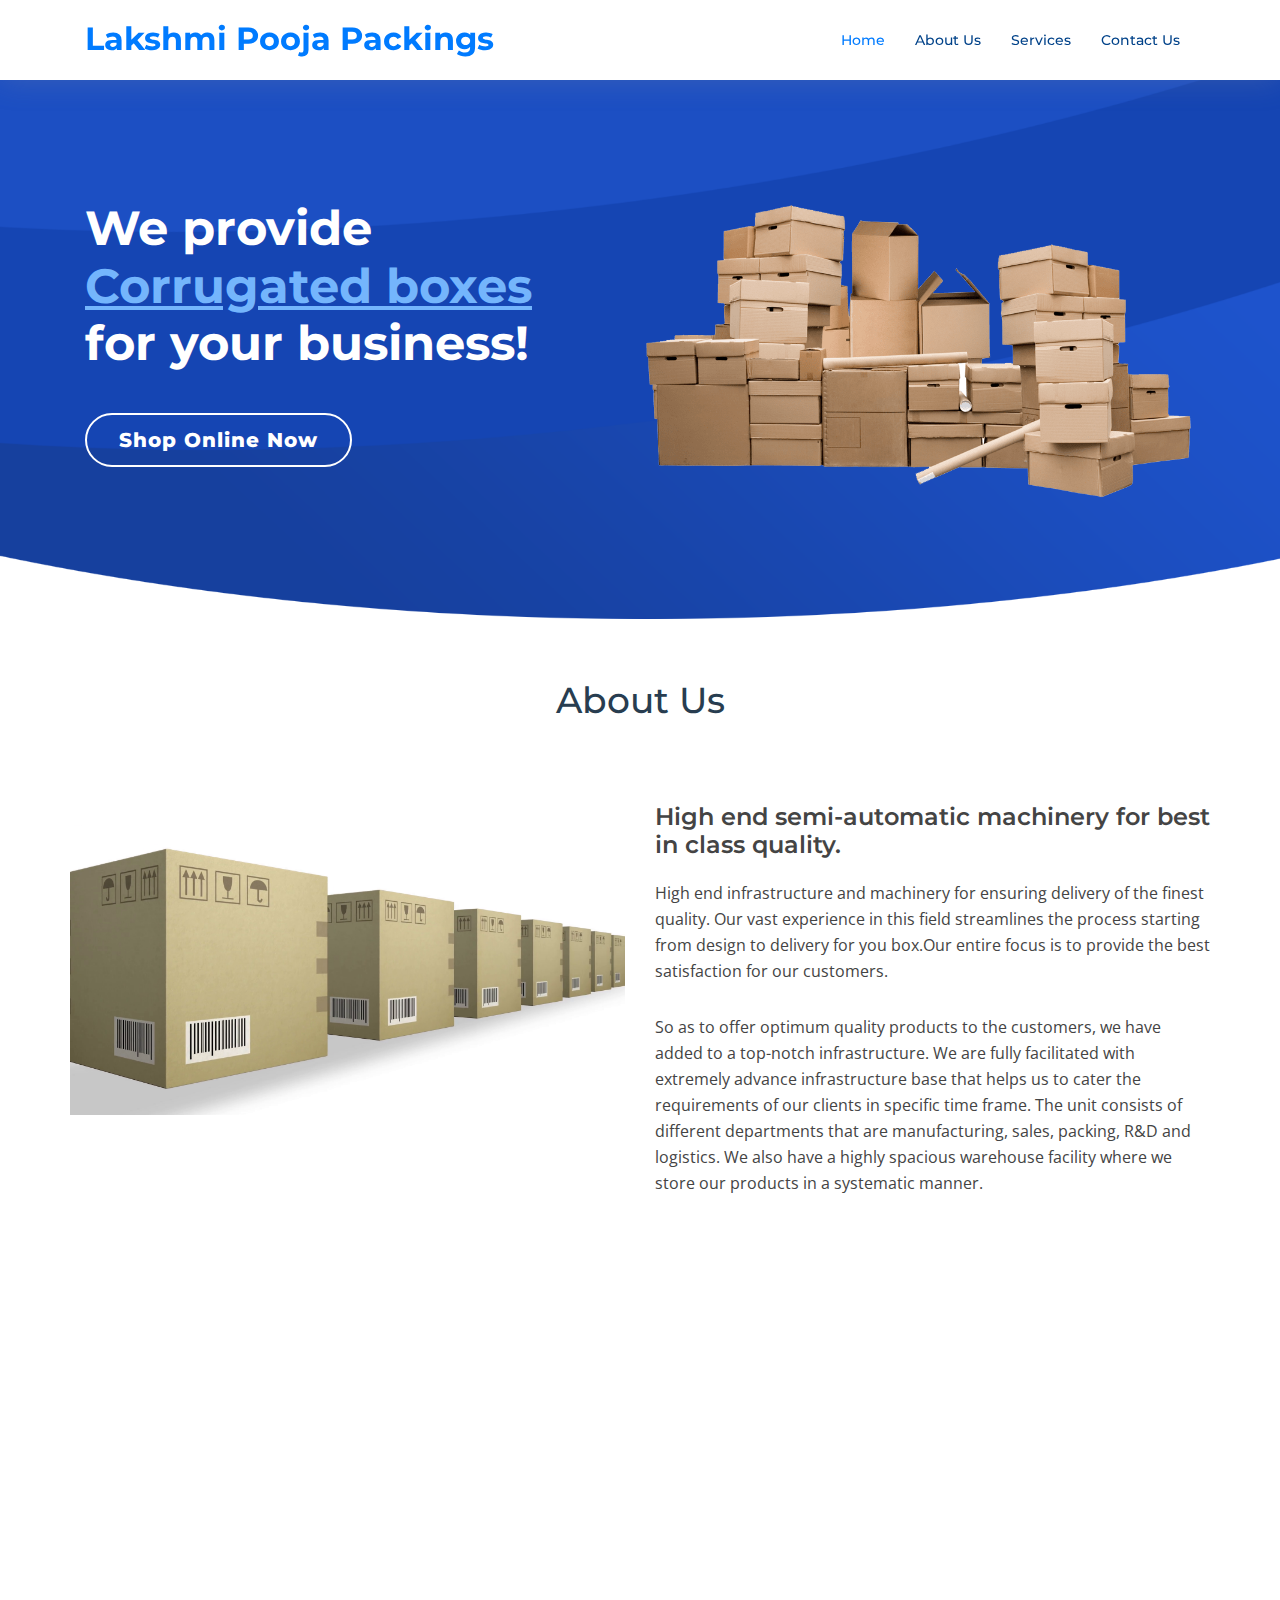
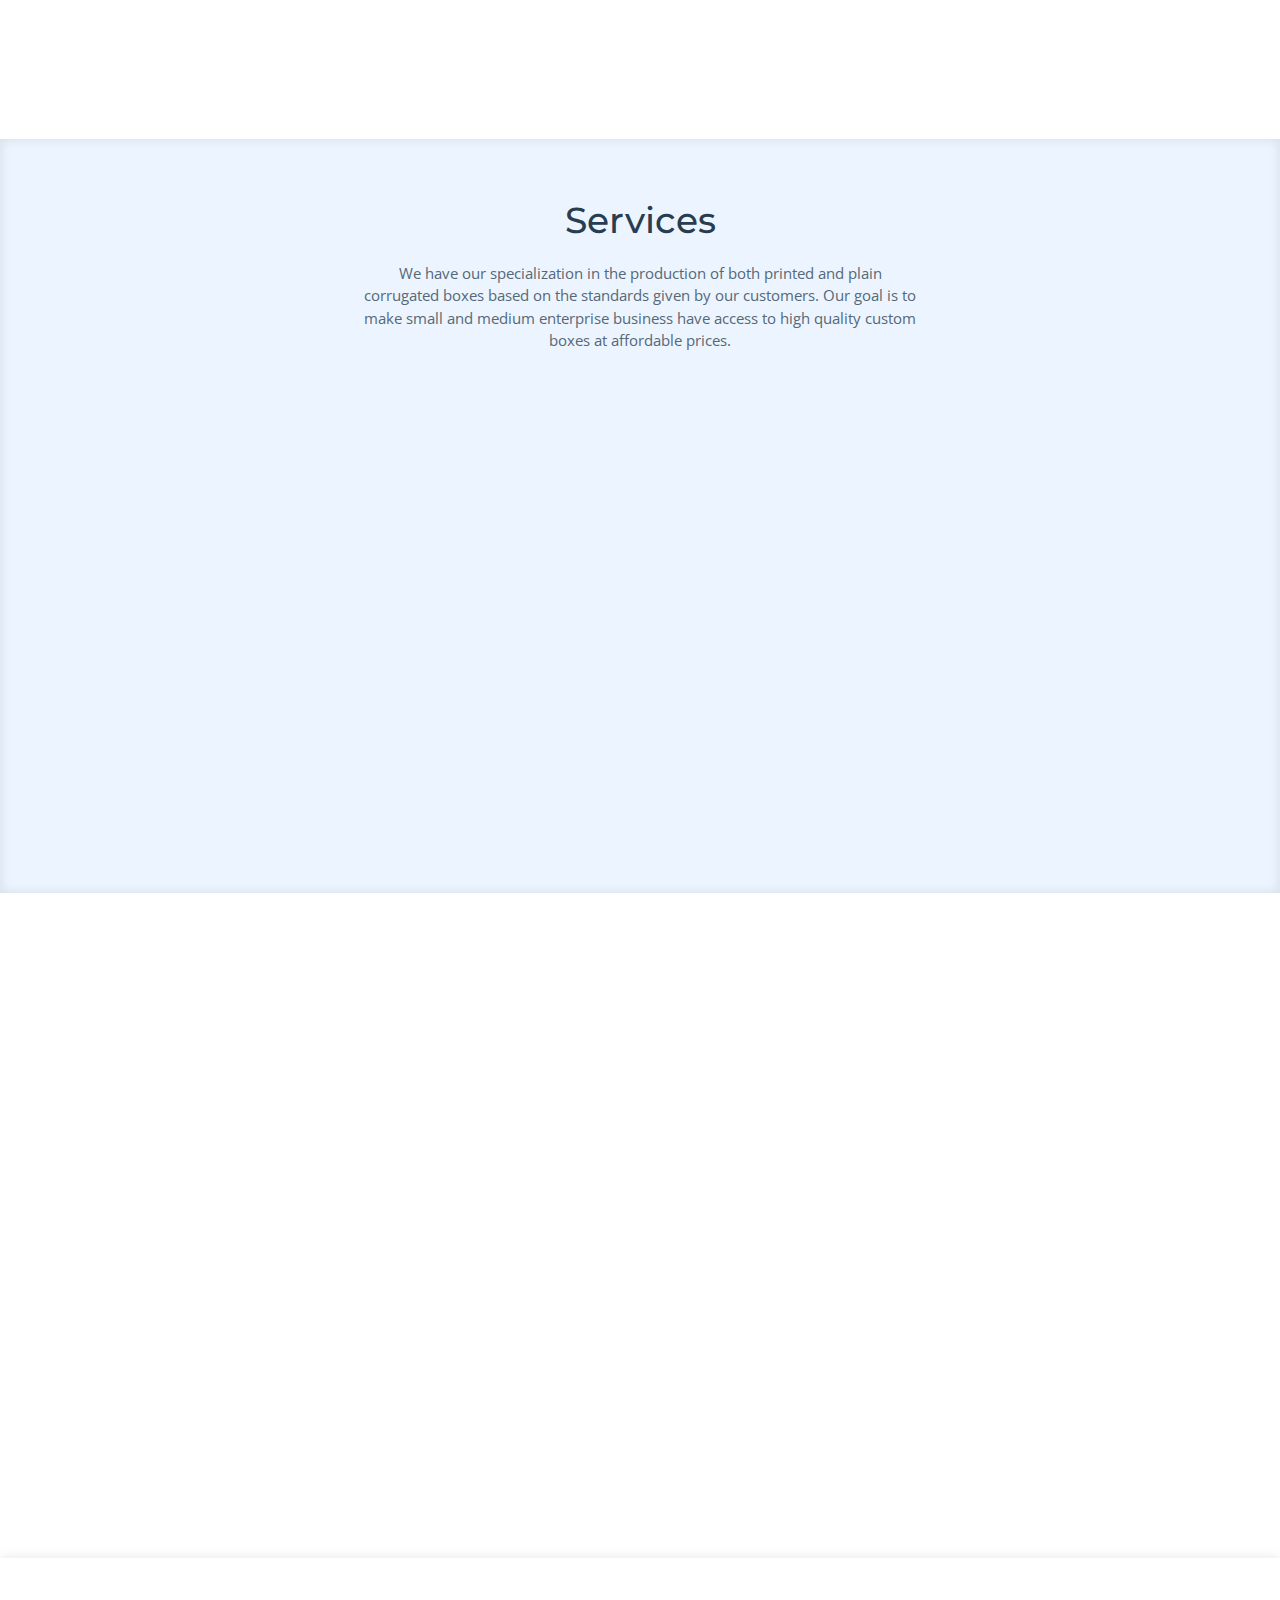
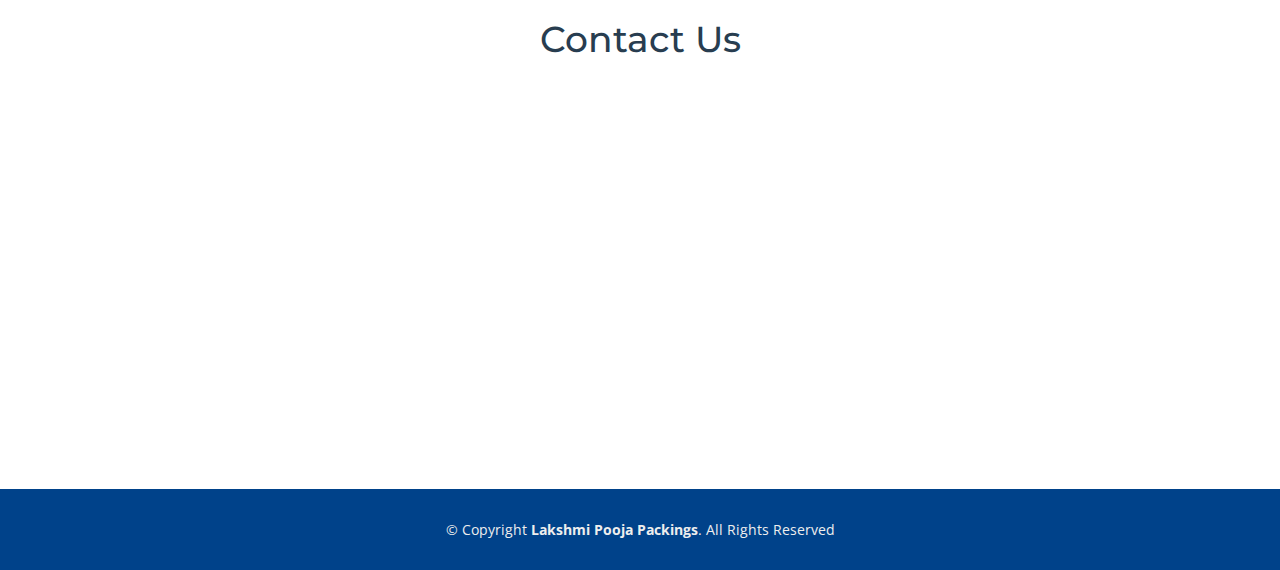
==== commit b6882219: "shop online added" ====
--- a/index.html
+++ b/index.html
@@ -1,24 +1,29 @@
 <!DOCTYPE html>
 <html lang="en">
 <head>
+
+<script async src="https://www.googletagmanager.com/gtag/js?id=UA-124231343-1"></script>
+<script>
+  window.dataLayer = window.dataLayer || [];
+  function gtag(){dataLayer.push(arguments);}
+  gtag('js', new Date());
+
+  gtag('config', 'UA-124231343-1');
+</script>
+
   <meta charset="utf-8">
-  <title>Lakshmi Pooja Packings</title>
+  <title>Lakshmi Pooja Packings - Corrugated Box Manufacturers in Coimbatore</title>
   <meta content="width=device-width, initial-scale=1.0" name="viewport">
-  <meta name="keywords" content="Corrugated box manufacturers in Coimbatore, lakshmi pooja packings, carton box">
-  <meta name="description" content="Corrugated box manufacturers in Coimbatore">
+  <meta name="title" content="Lakshmi Pooja Packings - Corrugated Box Manufacturers in Coimbatore">
+  <meta name="description" content="We are a leading provider of corrugated boxes in Coimbatore. We provide Duplex Carton Boxes, Cardboard Packing Boxes, Printed Corrugated Boxes, Die Cut Boxes and much more.">
 
 
   <link href="img/favicon.png" rel="icon">
   <link href="img/apple-touch-icon.png" rel="apple-touch-icon">
-
-
-  <!-- Google Fonts -->
   <link href="https://fonts.googleapis.com/css?family=Open+Sans:300,300i,400,400i,700,700i|Montserrat:300,400,500,700" rel="stylesheet">
 
-  <!-- Bootstrap CSS File -->
   <link href="lib/bootstrap/css/bootstrap.min.css" rel="stylesheet">
 
-  <!-- Libraries CSS Files -->
   <link href="lib/font-awesome/css/font-awesome.min.css" rel="stylesheet">
   <link href="lib/animate/animate.min.css" rel="stylesheet">
   <link href="lib/ionicons/css/ionicons.min.css" rel="stylesheet">
@@ -34,8 +39,7 @@
     <div class="container">
 
       <div class="logo float-left">
-        <!-- Uncomment below if you prefer to use an image logo -->
-        <!-- <h1 class="text-light"><a href="#header"><span>NewBiz</span></a></h1> -->
+
         <a href="#intro" class="scrollto"><h2><b>Lakshmi Pooja Packings</b></h2></a>
       </div>
 
@@ -64,8 +68,7 @@
       <div class="intro-info">
         <h2>We provide<br><span>Corrugated boxes</span><br>for your business!</h2>
         <div>
-          <a href="#contact" class="btn-get-started scrollto">Contact Us</a>
-          <a href="#services" class="btn-services scrollto">Our Services</a>
+          <a href="https://shop.lakshmipoojapackings.com" class="btn-services">Shop Online Now</a>
         </div>
       </div>
 
@@ -169,11 +172,8 @@
         </div>
 
       </div>
-    </section><!-- #services -->
-
-    <!--==========================
-      Why Us Section
-    ============================-->
+    </section>
+
     <section id="why-us" class="wow fadeIn">
       <div class="container">
         <header class="section-header">
@@ -246,387 +246,7 @@
       </div>
     </section>
 
-    <!--==========================
-
-
-    <section id="portfolio" class="clearfix">
-      <div class="container">
-
-        <header class="section-header">
-          <h3 class="section-title">Our Portfolio</h3>
-        </header>
-
-        <div class="row">
-          <div class="col-lg-12">
-            <ul id="portfolio-flters">
-              <li data-filter="*" class="filter-active">All</li>
-              <li data-filter=".filter-app">App</li>
-              <li data-filter=".filter-card">Card</li>
-              <li data-filter=".filter-web">Web</li>
-            </ul>
-          </div>
-        </div>
-
-        <div class="row portfolio-container">
-
-          <div class="col-lg-4 col-md-6 portfolio-item filter-app">
-            <div class="portfolio-wrap">
-              <img src="img/portfolio/app1.jpg" class="img-fluid" alt="">
-              <div class="portfolio-info">
-                <h4><a href="#">App 1</a></h4>
-                <p>App</p>
-                <div>
-                  <a href="img/portfolio/app1.jpg" data-lightbox="portfolio" data-title="App 1" class="link-preview" title="Preview"><i class="ion ion-eye"></i></a>
-                  <a href="#" class="link-details" title="More Details"><i class="ion ion-android-open"></i></a>
-                </div>
-              </div>
-            </div>
-          </div>
-
-          <div class="col-lg-4 col-md-6 portfolio-item filter-web" data-wow-delay="0.1s">
-            <div class="portfolio-wrap">
-              <img src="img/portfolio/web3.jpg" class="img-fluid" alt="">
-              <div class="portfolio-info">
-                <h4><a href="#">Web 3</a></h4>
-                <p>Web</p>
-                <div>
-                  <a href="img/portfolio/web3.jpg" class="link-preview" data-lightbox="portfolio" data-title="Web 3" title="Preview"><i class="ion ion-eye"></i></a>
-                  <a href="#" class="link-details" title="More Details"><i class="ion ion-android-open"></i></a>
-                </div>
-              </div>
-            </div>
-          </div>
-
-          <div class="col-lg-4 col-md-6 portfolio-item filter-app" data-wow-delay="0.2s">
-            <div class="portfolio-wrap">
-              <img src="img/portfolio/app2.jpg" class="img-fluid" alt="">
-              <div class="portfolio-info">
-                <h4><a href="#">App 2</a></h4>
-                <p>App</p>
-                <div>
-                  <a href="img/portfolio/app2.jpg" class="link-preview" data-lightbox="portfolio" data-title="App 2" title="Preview"><i class="ion ion-eye"></i></a>
-                  <a href="#" class="link-details" title="More Details"><i class="ion ion-android-open"></i></a>
-                </div>
-              </div>
-            </div>
-          </div>
-
-          <div class="col-lg-4 col-md-6 portfolio-item filter-card">
-            <div class="portfolio-wrap">
-              <img src="img/portfolio/card2.jpg" class="img-fluid" alt="">
-              <div class="portfolio-info">
-                <h4><a href="#">Card 2</a></h4>
-                <p>Card</p>
-                <div>
-                  <a href="img/portfolio/card2.jpg" class="link-preview" data-lightbox="portfolio" data-title="Card 2" title="Preview"><i class="ion ion-eye"></i></a>
-                  <a href="#" class="link-details" title="More Details"><i class="ion ion-android-open"></i></a>
-                </div>
-              </div>
-            </div>
-          </div>
-
-          <div class="col-lg-4 col-md-6 portfolio-item filter-web" data-wow-delay="0.1s">
-            <div class="portfolio-wrap">
-              <img src="img/portfolio/web2.jpg" class="img-fluid" alt="">
-              <div class="portfolio-info">
-                <h4><a href="#">Web 2</a></h4>
-                <p>Web</p>
-                <div>
-                  <a href="img/portfolio/web2.jpg" class="link-preview" data-lightbox="portfolio" data-title="Web 2" title="Preview"><i class="ion ion-eye"></i></a>
-                  <a href="#" class="link-details" title="More Details"><i class="ion ion-android-open"></i></a>
-                </div>
-              </div>
-            </div>
-          </div>
-
-          <div class="col-lg-4 col-md-6 portfolio-item filter-app" data-wow-delay="0.2s">
-            <div class="portfolio-wrap">
-              <img src="img/portfolio/app3.jpg" class="img-fluid" alt="">
-              <div class="portfolio-info">
-                <h4><a href="#">App 3</a></h4>
-                <p>App</p>
-                <div>
-                  <a href="img/portfolio/app3.jpg" class="link-preview" data-lightbox="portfolio" data-title="App 3" title="Preview"><i class="ion ion-eye"></i></a>
-                  <a href="#" class="link-details" title="More Details"><i class="ion ion-android-open"></i></a>
-                </div>
-              </div>
-            </div>
-          </div>
-
-          <div class="col-lg-4 col-md-6 portfolio-item filter-card">
-            <div class="portfolio-wrap">
-              <img src="img/portfolio/card1.jpg" class="img-fluid" alt="">
-              <div class="portfolio-info">
-                <h4><a href="#">Card 1</a></h4>
-                <p>Card</p>
-                <div>
-                  <a href="img/portfolio/card1.jpg" class="link-preview" data-lightbox="portfolio" data-title="Card 1" title="Preview"><i class="ion ion-eye"></i></a>
-                  <a href="#" class="link-details" title="More Details"><i class="ion ion-android-open"></i></a>
-                </div>
-              </div>
-            </div>
-          </div>
-
-          <div class="col-lg-4 col-md-6 portfolio-item filter-card" data-wow-delay="0.1s">
-            <div class="portfolio-wrap">
-              <img src="img/portfolio/card3.jpg" class="img-fluid" alt="">
-              <div class="portfolio-info">
-                <h4><a href="#">Card 3</a></h4>
-                <p>Card</p>
-                <div>
-                  <a href="img/portfolio/card3.jpg" class="link-preview" data-lightbox="portfolio" data-title="Card 3" title="Preview"><i class="ion ion-eye"></i></a>
-                  <a href="#" class="link-details" title="More Details"><i class="ion ion-android-open"></i></a>
-                </div>
-              </div>
-            </div>
-          </div>
-
-          <div class="col-lg-4 col-md-6 portfolio-item filter-web" data-wow-delay="0.2s">
-            <div class="portfolio-wrap">
-              <img src="img/portfolio/web1.jpg" class="img-fluid" alt="">
-              <div class="portfolio-info">
-                <h4><a href="#">Web 1</a></h4>
-                <p>Web</p>
-                <div>
-                  <a href="img/portfolio/web1.jpg" class="link-preview" data-lightbox="portfolio" data-title="Web 1" title="Preview"><i class="ion ion-eye"></i></a>
-                  <a href="#" class="link-details" title="More Details"><i class="ion ion-android-open"></i></a>
-                </div>
-              </div>
-            </div>
-          </div>
-
-        </div>
-
-      </div>
-    </section><!-- #portfolio -->
-
-
-    <!--==========================
-
-    <section id="testimonials" class="section-bg">
-      <div class="container">
-
-        <header class="section-header">
-          <h3>Testimonials</h3>
-        </header>
-
-        <div class="row justify-content-center">
-          <div class="col-lg-8">
-
-            <div class="owl-carousel testimonials-carousel wow fadeInUp">
-
-              <div class="testimonial-item">
-                <img src="img/testimonial-1.jpg" class="testimonial-img" alt="">
-                <h3>Saul Goodman</h3>
-                <h4>Ceo &amp; Founder</h4>
-                <p>
-                  Proin iaculis purus consequat sem cure digni ssim donec porttitora entum suscipit rhoncus. Accusantium quam, ultricies eget id, aliquam eget nibh et. Maecen aliquam, risus at semper.
-                </p>
-              </div>
-
-              <div class="testimonial-item">
-                <img src="img/testimonial-2.jpg" class="testimonial-img" alt="">
-                <h3>Sara Wilsson</h3>
-                <h4>Designer</h4>
-                <p>
-                  Export tempor illum tamen malis malis eram quae irure esse labore quem cillum quid cillum eram malis quorum velit fore eram velit sunt aliqua noster fugiat irure amet legam anim culpa.
-                </p>
-              </div>
-
-              <div class="testimonial-item">
-                <img src="img/testimonial-3.jpg" class="testimonial-img" alt="">
-                <h3>Jena Karlis</h3>
-                <h4>Store Owner</h4>
-                <p>
-                  Enim nisi quem export duis labore cillum quae magna enim sint quorum nulla quem veniam duis minim tempor labore quem eram duis noster aute amet eram fore quis sint minim.
-                </p>
-              </div>
-
-              <div class="testimonial-item">
-                <img src="img/testimonial-4.jpg" class="testimonial-img" alt="">
-                <h3>Matt Brandon</h3>
-                <h4>Freelancer</h4>
-                <p>
-                  Fugiat enim eram quae cillum dolore dolor amet nulla culpa multos export minim fugiat minim velit minim dolor enim duis veniam ipsum anim magna sunt elit fore quem dolore labore illum veniam.
-                </p>
-              </div>
-
-              <div class="testimonial-item">
-                <img src="img/testimonial-5.jpg" class="testimonial-img" alt="">
-                <h3>John Larson</h3>
-                <h4>Entrepreneur</h4>
-                <p>
-                  Quis quorum aliqua sint quem legam fore sunt eram irure aliqua veniam tempor noster veniam enim culpa labore duis sunt culpa nulla illum cillum fugiat legam esse veniam culpa fore nisi cillum quid.
-                </p>
-              </div>
-
-            </div>
-
-          </div>
-        </div>
-
-
-      </div>
-    </section><!-- #testimonials -->
-
-    <!--==========================
-
-    <section id="team">
-      <div class="container">
-        <div class="section-header">
-          <h3>Team</h3>
-          <p>Sed ut perspiciatis unde omnis iste natus error sit voluptatem accusantium doloremque</p>
-        </div>
-
-        <div class="row">
-
-          <div class="col-lg-3 col-md-6 wow fadeInUp">
-            <div class="member">
-              <img src="img/team-1.jpg" class="img-fluid" alt="">
-              <div class="member-info">
-                <div class="member-info-content">
-                  <h4>Walter White</h4>
-                  <span>Chief Executive Officer</span>
-                  <div class="social">
-                    <a href=""><i class="fa fa-twitter"></i></a>
-                    <a href=""><i class="fa fa-facebook"></i></a>
-                    <a href=""><i class="fa fa-google-plus"></i></a>
-                    <a href=""><i class="fa fa-linkedin"></i></a>
-                  </div>
-                </div>
-              </div>
-            </div>
-          </div>
-
-          <div class="col-lg-3 col-md-6 wow fadeInUp" data-wow-delay="0.1s">
-            <div class="member">
-              <img src="img/team-2.jpg" class="img-fluid" alt="">
-              <div class="member-info">
-                <div class="member-info-content">
-                  <h4>Sarah Jhonson</h4>
-                  <span>Product Manager</span>
-                  <div class="social">
-                    <a href=""><i class="fa fa-twitter"></i></a>
-                    <a href=""><i class="fa fa-facebook"></i></a>
-                    <a href=""><i class="fa fa-google-plus"></i></a>
-                    <a href=""><i class="fa fa-linkedin"></i></a>
-                  </div>
-                </div>
-              </div>
-            </div>
-          </div>
-
-          <div class="col-lg-3 col-md-6 wow fadeInUp" data-wow-delay="0.2s">
-            <div class="member">
-              <img src="img/team-3.jpg" class="img-fluid" alt="">
-              <div class="member-info">
-                <div class="member-info-content">
-                  <h4>William Anderson</h4>
-                  <span>CTO</span>
-                  <div class="social">
-                    <a href=""><i class="fa fa-twitter"></i></a>
-                    <a href=""><i class="fa fa-facebook"></i></a>
-                    <a href=""><i class="fa fa-google-plus"></i></a>
-                    <a href=""><i class="fa fa-linkedin"></i></a>
-                  </div>
-                </div>
-              </div>
-            </div>
-          </div>
-
-          <div class="col-lg-3 col-md-6 wow fadeInUp" data-wow-delay="0.3s">
-            <div class="member">
-              <img src="img/team-4.jpg" class="img-fluid" alt="">
-              <div class="member-info">
-                <div class="member-info-content">
-                  <h4>Amanda Jepson</h4>
-                  <span>Accountant</span>
-                  <div class="social">
-                    <a href=""><i class="fa fa-twitter"></i></a>
-                    <a href=""><i class="fa fa-facebook"></i></a>
-                    <a href=""><i class="fa fa-google-plus"></i></a>
-                    <a href=""><i class="fa fa-linkedin"></i></a>
-                  </div>
-                </div>
-              </div>
-            </div>
-          </div>
-
-        </div>
-
-      </div>
-    </section><!-- #team -->
-
-    <!--==========================
-
-    <section id="clients" class="section-bg">
-
-      <div class="container">
-
-        <div class="section-header">
-          <h3>Our CLients</h3>
-          <p>Sed ut perspiciatis unde omnis iste natus error sit voluptatem accusantium doloremque dere santome nida.</p>
-        </div>
-
-        <div class="row no-gutters clients-wrap clearfix wow fadeInUp">
-
-          <div class="col-lg-3 col-md-4 col-xs-6">
-            <div class="client-logo">
-              <img src="img/clients/client-1.png" class="img-fluid" alt="">
-            </div>
-          </div>
-
-          <div class="col-lg-3 col-md-4 col-xs-6">
-            <div class="client-logo">
-              <img src="img/clients/client-2.png" class="img-fluid" alt="">
-            </div>
-          </div>
-
-          <div class="col-lg-3 col-md-4 col-xs-6">
-            <div class="client-logo">
-              <img src="img/clients/client-3.png" class="img-fluid" alt="">
-            </div>
-          </div>
-
-          <div class="col-lg-3 col-md-4 col-xs-6">
-            <div class="client-logo">
-              <img src="img/clients/client-4.png" class="img-fluid" alt="">
-            </div>
-          </div>
-
-          <div class="col-lg-3 col-md-4 col-xs-6">
-            <div class="client-logo">
-              <img src="img/clients/client-5.png" class="img-fluid" alt="">
-            </div>
-          </div>
-
-          <div class="col-lg-3 col-md-4 col-xs-6">
-            <div class="client-logo">
-              <img src="img/clients/client-6.png" class="img-fluid" alt="">
-            </div>
-          </div>
-
-          <div class="col-lg-3 col-md-4 col-xs-6">
-            <div class="client-logo">
-              <img src="img/clients/client-7.png" class="img-fluid" alt="">
-            </div>
-          </div>
-
-          <div class="col-lg-3 col-md-4 col-xs-6">
-            <div class="client-logo">
-              <img src="img/clients/client-8.png" class="img-fluid" alt="">
-            </div>
-          </div>
-
-        </div>
-
-      </div>
-
-    </section>
-
-    <!--==========================
-      Contact Section
-    ============================-->
+
     <section id="contact">
       <div class="container-fluid">
 
@@ -661,9 +281,6 @@
 
   </main>
 
-  <!--==========================
-    Footer
-  ============================-->
   <footer id="footer">
 
     <div class="container">
@@ -676,10 +293,7 @@
   </footer><!-- #footer -->
 
   <a href="#" class="back-to-top"><i class="fa fa-chevron-up"></i></a>
-  <!-- Uncomment below i you want to use a preloader -->
-  <!-- <div id="preloader"></div> -->
-
-  <!-- JavaScript Libraries -->
+
   <script src="lib/jquery/jquery.min.js"></script>
   <script src="lib/jquery/jquery-migrate.min.js"></script>
   <script src="lib/bootstrap/js/bootstrap.bundle.min.js"></script>
@@ -691,10 +305,7 @@
   <script src="lib/owlcarousel/owl.carousel.min.js"></script>
   <script src="lib/isotope/isotope.pkgd.min.js"></script>
   <script src="lib/lightbox/js/lightbox.min.js"></script>
-  <!-- Contact Form JavaScript File -->
   <script src="contactform/contactform.js"></script>
-
-  <!-- Template Main Javascript File -->
   <script src="js/main.js"></script>
 
 </body>
--- a/css/style.css
+++ b/css/style.css
@@ -1,12 +1,12 @@
-/*
-  Theme Name: NewBiz
-  Theme URL: https://bootstrapmade.com/newbiz-bootstrap-business-template/
-  Author: BootstrapMade.com
-  License: https://bootstrapmade.com/license/
+/*
+  Theme Name: NewBiz
+  Theme URL: https://bootstrapmade.com/newbiz-bootstrap-business-template/
+  Author: BootstrapMade.com
+  License: https://bootstrapmade.com/license/
 */
 
-/*--------------------------------------------------------------
-# General
+/*--------------------------------------------------------------
+# General
 --------------------------------------------------------------*/
 
 body {
@@ -120,8 +120,8 @@
   }
 }
 
-/*--------------------------------------------------------------
-# Header
+/*--------------------------------------------------------------
+# Header
 --------------------------------------------------------------*/
 
 #header {
@@ -166,8 +166,8 @@
   margin-top: 60px;
 }
 
-/*--------------------------------------------------------------
-# Intro Section
+/*--------------------------------------------------------------
+# Intro Section
 --------------------------------------------------------------*/
 
 #intro {
@@ -203,16 +203,17 @@
 #intro .intro-info .btn-get-started,
 #intro .intro-info .btn-services {
   font-family: "Montserrat", sans-serif;
-  font-size: 14px;
-  font-weight: 600;
+  font-size: 20px;
+  font-weight: 800;
   letter-spacing: 1px;
   display: inline-block;
   padding: 10px 32px;
   border-radius: 50px;
   transition: 0.5s;
-  margin: 0 20px 20px 0;
-  color: #fff;
-}
+  margin: 10 20px 20px 0;
+  color: #fff;
+}
+
 
 #intro .intro-info .btn-get-started {
   background: #007bff;
@@ -236,8 +237,8 @@
   color: #fff;
 }
 
-/*--------------------------------------------------------------
-# Navigation Menu
+/*--------------------------------------------------------------
+# Navigation Menu
 --------------------------------------------------------------*/
 
 /* Desktop Navigation */
@@ -447,11 +448,11 @@
   color: #fff;
 }
 
-/*--------------------------------------------------------------
-# Sections
+/*--------------------------------------------------------------
+# Sections
 --------------------------------------------------------------*/
 
-/* Sections Header
+/* Sections Header
 --------------------------------*/
 
 .section-header h3 {
@@ -471,14 +472,14 @@
   width: 50%;
 }
 
-/* Section with background
+/* Section with background
 --------------------------------*/
 
 .section-bg {
   background: #ecf5ff;
 }
 
-/* About Us Section
+/* About Us Section
 --------------------------------*/
 
 #about {
@@ -581,7 +582,7 @@
   font-size: 24px;
 }
 
-/* Services Section
+/* Services Section
 --------------------------------*/
 
 #services {
@@ -714,7 +715,7 @@
   color: #cce5ff;
 }
 
-/* Portfolio Section
+/* Portfolio Section
 --------------------------------*/
 
 #portfolio {
@@ -862,7 +863,7 @@
   opacity: 1;
 }
 
-/* Testimonials Section
+/* Testimonials Section
 --------------------------------*/
 
 #testimonials {
@@ -920,7 +921,7 @@
   background-color: #007bff;
 }
 
-/* Team Section
+/* Team Section
 --------------------------------*/
 
 #team {
@@ -1007,7 +1008,7 @@
   margin: 0 2px;
 }
 
-/* Clients Section
+/* Clients Section
 --------------------------------*/
 
 #clients {
@@ -1051,7 +1052,7 @@
   transition: all 0.4s ease-in-out;
 }
 
-/* Contact Section
+/* Contact Section
 --------------------------------*/
 
 #contact {
@@ -1180,8 +1181,8 @@
   cursor: pointer;
 }
 
-/*--------------------------------------------------------------
-# Footer
+/*--------------------------------------------------------------
+# Footer
 --------------------------------------------------------------*/
 
 #footer {
@@ -1327,8 +1328,8 @@
   color: #f1f7ff;
 }
 
-/*--------------------------------------------------------------
-# Responsive Media Queries
+/*--------------------------------------------------------------
+# Responsive Media Queries
 --------------------------------------------------------------*/
 
 @media (min-width: 992px) {
